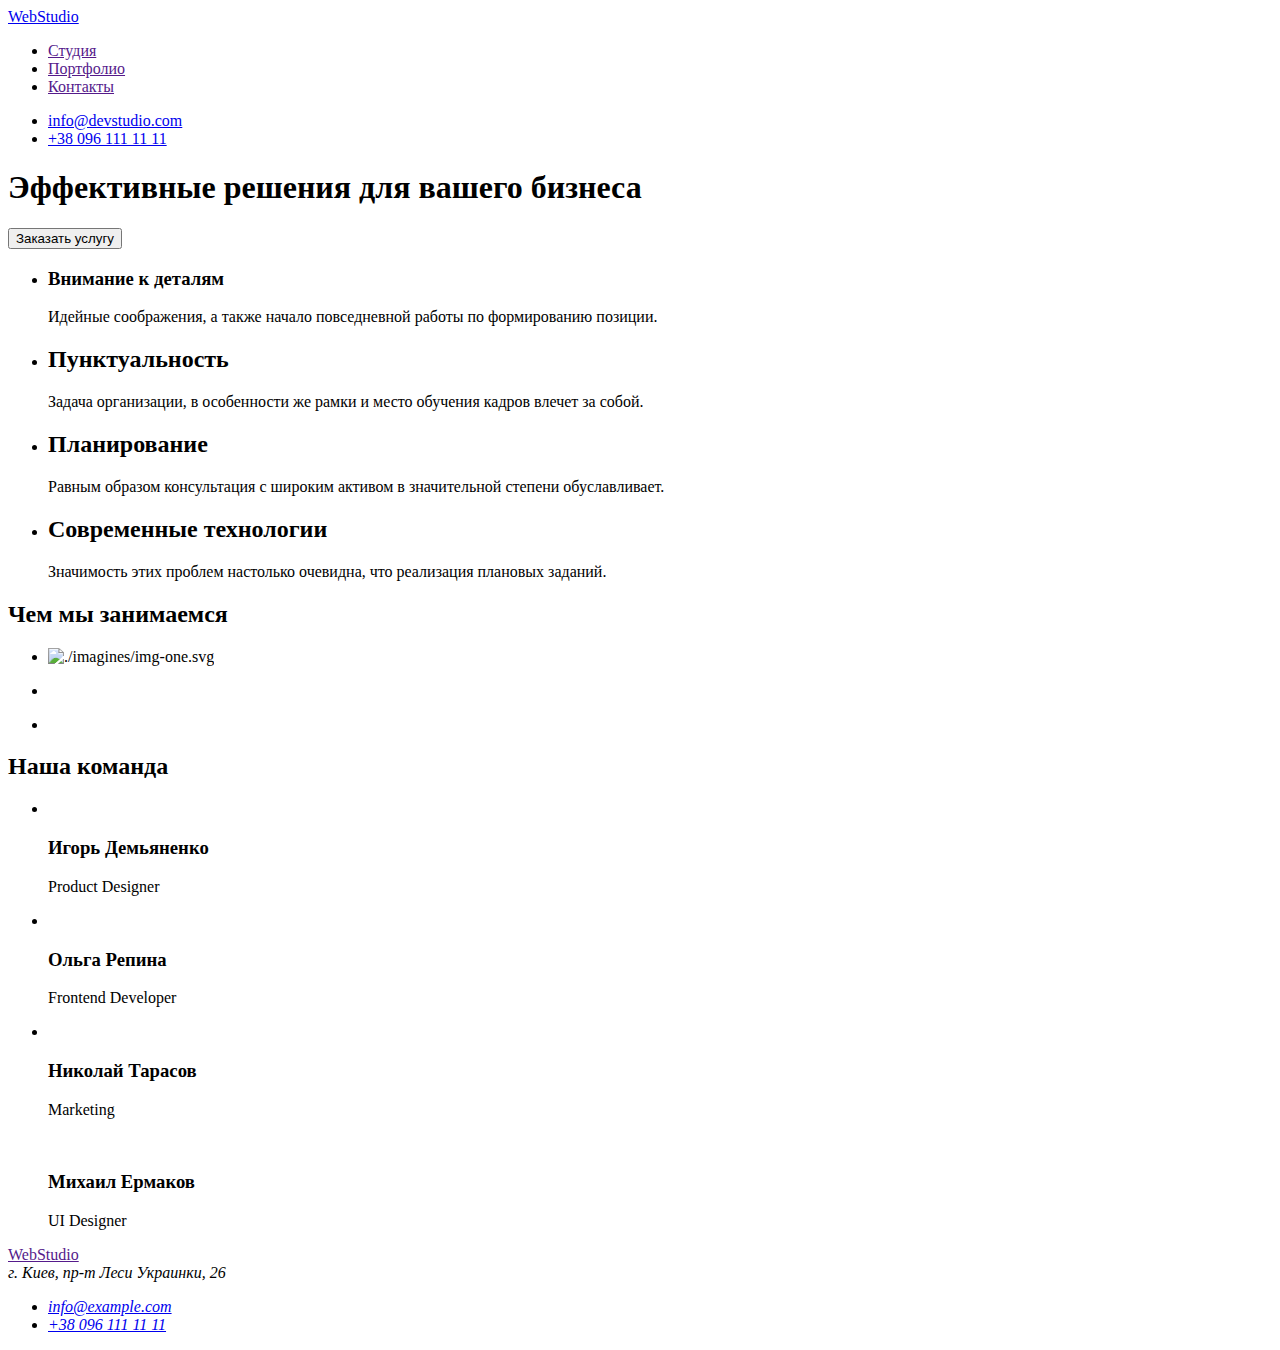
==== index.html @ d06c1a08 "Add files via upload" ====
<!DOCTYPE html>
<html lang="en">

<head>
    <meta charset="UTF-8">
    <meta http-equiv="X-UA-Compatible" content="IE=edge">
    <meta name="viewport" content="width=device-width, initial-scale=1.0">
    <title>Document</title>
   
</head>

<body>

    <header>

        <!-- Шапка -->
        <nav>
            <a href="/">
                WebStudio
            </a>
            <ul>
                <li><a href="">Студия</a></li>
                <li><a href="">Портфолио</a></li>
                <li><a href="">Контакты</a></li>
            </ul>
            
        </nav>
        <ul>
            <li><a href="info@devstudio.com">info@devstudio.com</a></li>
            <li><a href="+38 096 111 11 11">+38 096 111 11 11</a></li>
        </ul>

    </header>
    <!-- Первая секция -->
    <main>
        <section>
            <h1>Эффективные решения для вашего бизнеса</h1>
          <button>Заказать услугу</button>
            <ul>
                <li>
                    <h3>Внимание к деталям</h3>
                    <p>
                        Идейные соображения, а также начало повседневной работы по формированию позиции.
                    </p>

                </li>
                <li>
                    <h2>Пунктуальность</h2>
                    <p>
                        Задача организации, в особенности же рамки и место обучения кадров влечет за собой.
                    </p>
                </li>
                <li>

                    <h2>Планирование</h2>
                    <p>Равным образом консультация с широким активом в значительной степени обуславливает.
                    </p>

                </li>
                <li>
                    <h2>Современные технологии</h2>
                    <p>
                        Значимость этих проблем настолько очевидна, что реализация плановых заданий.
                    </p>
                </li>

            </ul>
        </section>

        <!-- Вторая секция -->
        <section>
            <h2>Чем мы занимаемся</h2>
            <ul>
                <li>
                    <img src="./images/img-one.jpg" alt="./imagines/img-one.svg" width="370">

                </li>
            </ul>
            <ul>
                <li>
                    <img src="./images/img-two.jpg" alt="" width="370">
                </li>
            </ul>
            <ul>
                <li>
                    <img src="./images/img-three.jpg" alt="" width="370">
                </li>
            </ul>

        </section>
        <!-- Третья секция -->
        <section>
          <h2>Наша команда</h2>
            <ul>
                <li>
                    <img src="./images/img-01.jpg" alt="" width="270">
                    <h3>Игорь Демьяненко</h3>
                    <p>Product Designer</p>
                </li>
                
                <li>
                    <img src="./images/img-02.jpg" alt="" width="270">
                    <h3>Ольга Репина</h3>
                    <p>Frontend Developer</p>
                </li>
                    <li>
                        <img src="./images/img-03.jpg" alt="" width="270">
                        <h3>Николай Тарасов</h3>
                        <p>Marketing</p>
                    </li>
                    <img src="./images/img-04.jpg" alt="" width="270">
                    <h3>Михаил Ермаков</h3>
                    <p>UI Designer</p>
                </li>
            </ul>

        </section>
    </main>

    <footer>
        <a href="">WebStudio</a>

        <address>
            <li>г. Киев, пр-т Леси Украинки, 26</li>
            <ul>
                 <li><a href="info@example.com">info@example.com</a></li>
                <li><a href="+38 096 111 11 11">+38 096 111 11 11</a></li>
            </ul>
        </address>


    </footer>
</body>

</html>
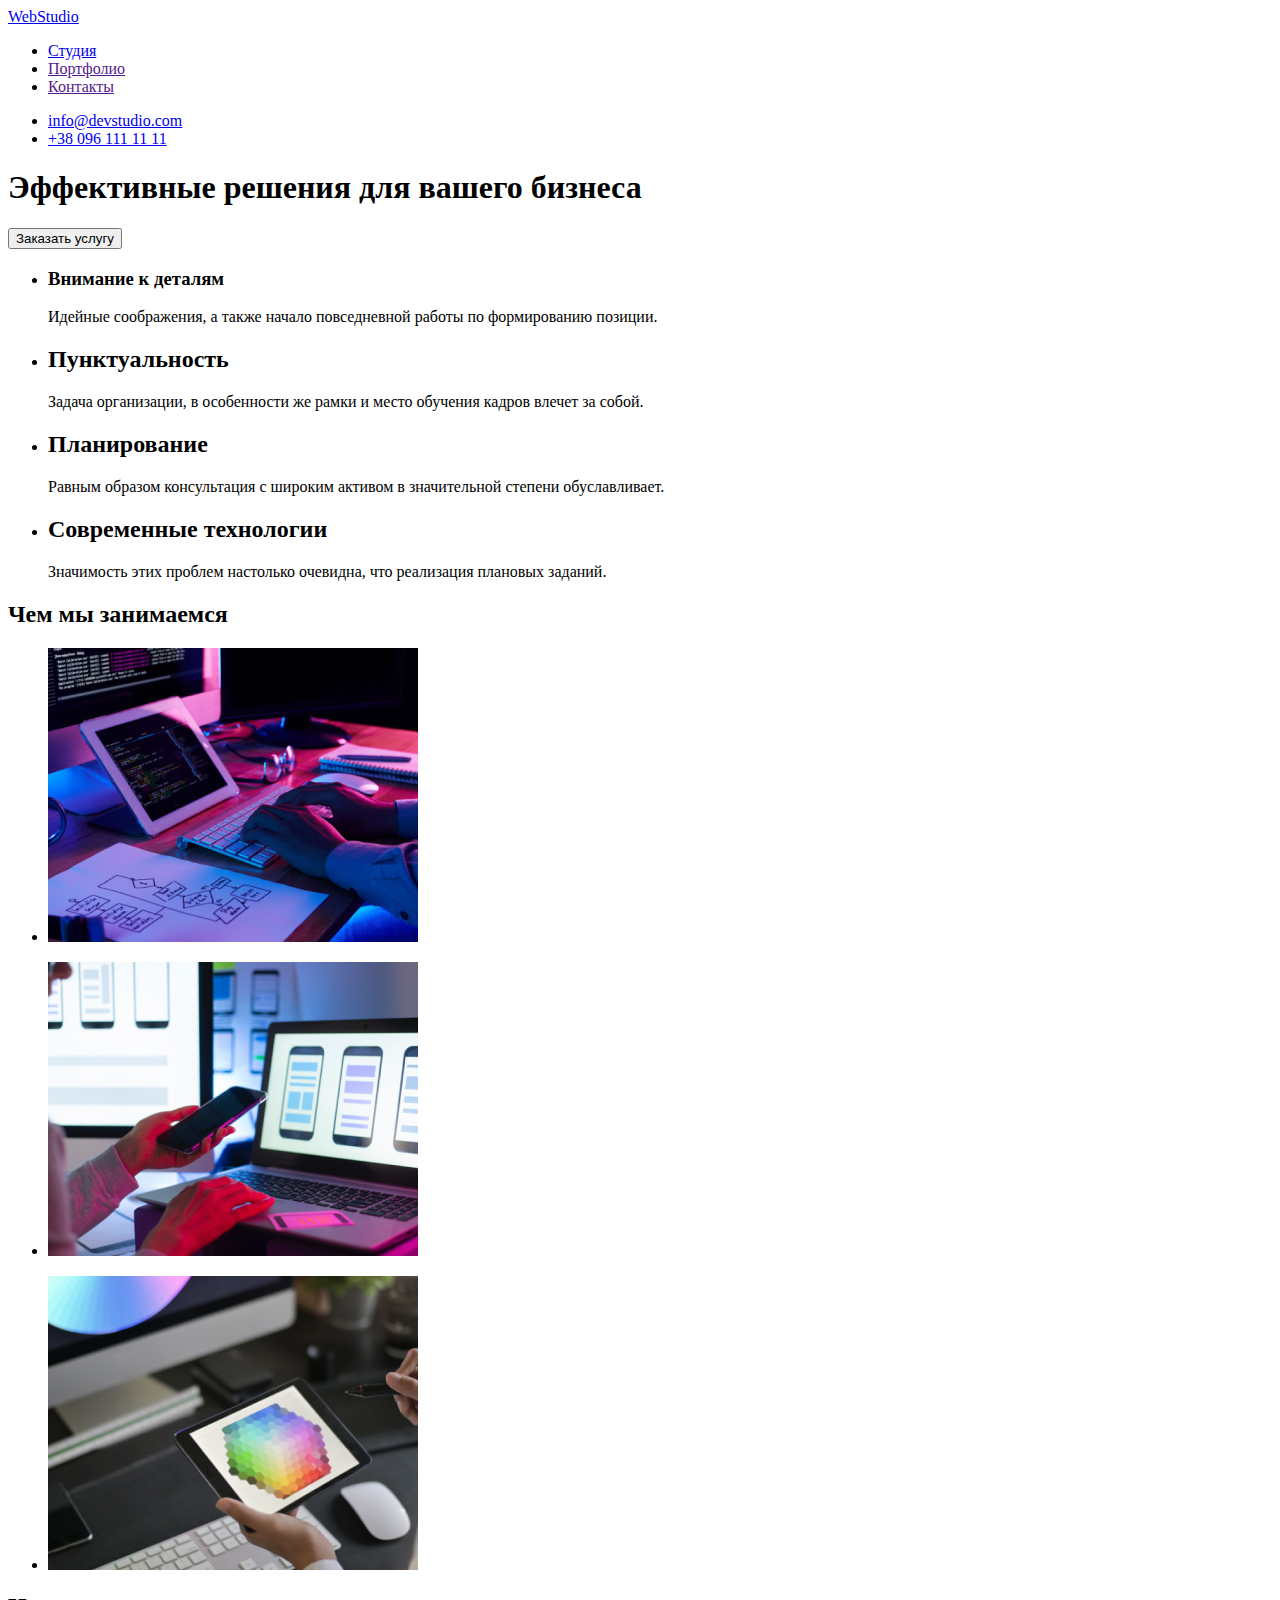
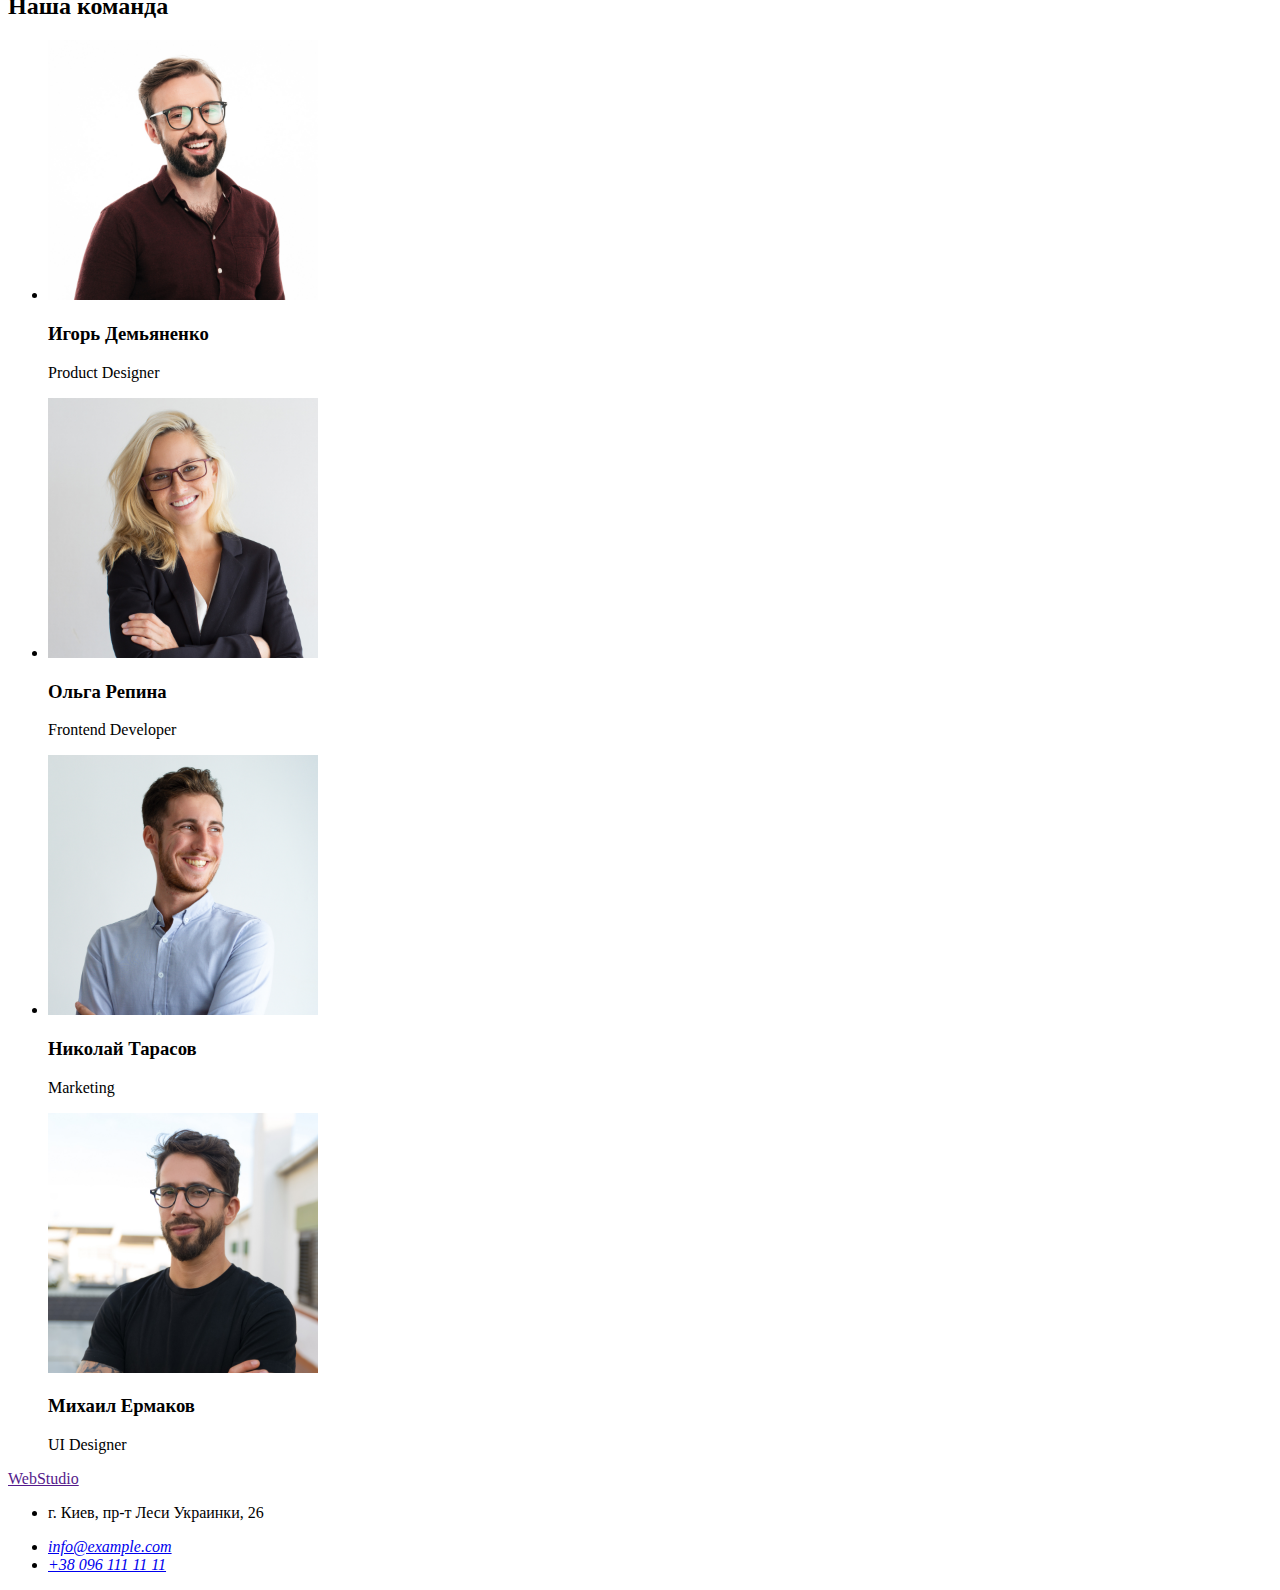
==== commit c9925085: "Разметка HTML второй страницы" ====
--- a/index.html
+++ b/index.html
@@ -19,7 +19,7 @@
                 WebStudio
             </a>
             <ul>
-                <li><a href="">Студия</a></li>
+                <li><a href="./студия.html">Студия</a></li>
                 <li><a href="">Портфолио</a></li>
                 <li><a href="">Контакты</a></li>
             </ul>
@@ -72,7 +72,7 @@
             <h2>Чем мы занимаемся</h2>
             <ul>
                 <li>
-                    <img src="./images/img-one.jpg" alt="./imagines/img-one.svg" width="370">
+                    <img src="./images/img-one.jpg" alt="" width="370">
 
                 </li>
             </ul>
@@ -120,11 +120,12 @@
     <footer>
         <a href="">WebStudio</a>
 
+        <ul><li>г. Киев, пр-т Леси Украинки, 26</li></ul>
         <address>
-            <li>г. Киев, пр-т Леси Украинки, 26</li>
+            
             <ul>
                  <li><a href="info@example.com">info@example.com</a></li>
-                <li><a href="+38 096 111 11 11">+38 096 111 11 11</a></li>
+                <li><a href="+380961111111">+38 096 111 11 11</a></li>
             </ul>
         </address>
 
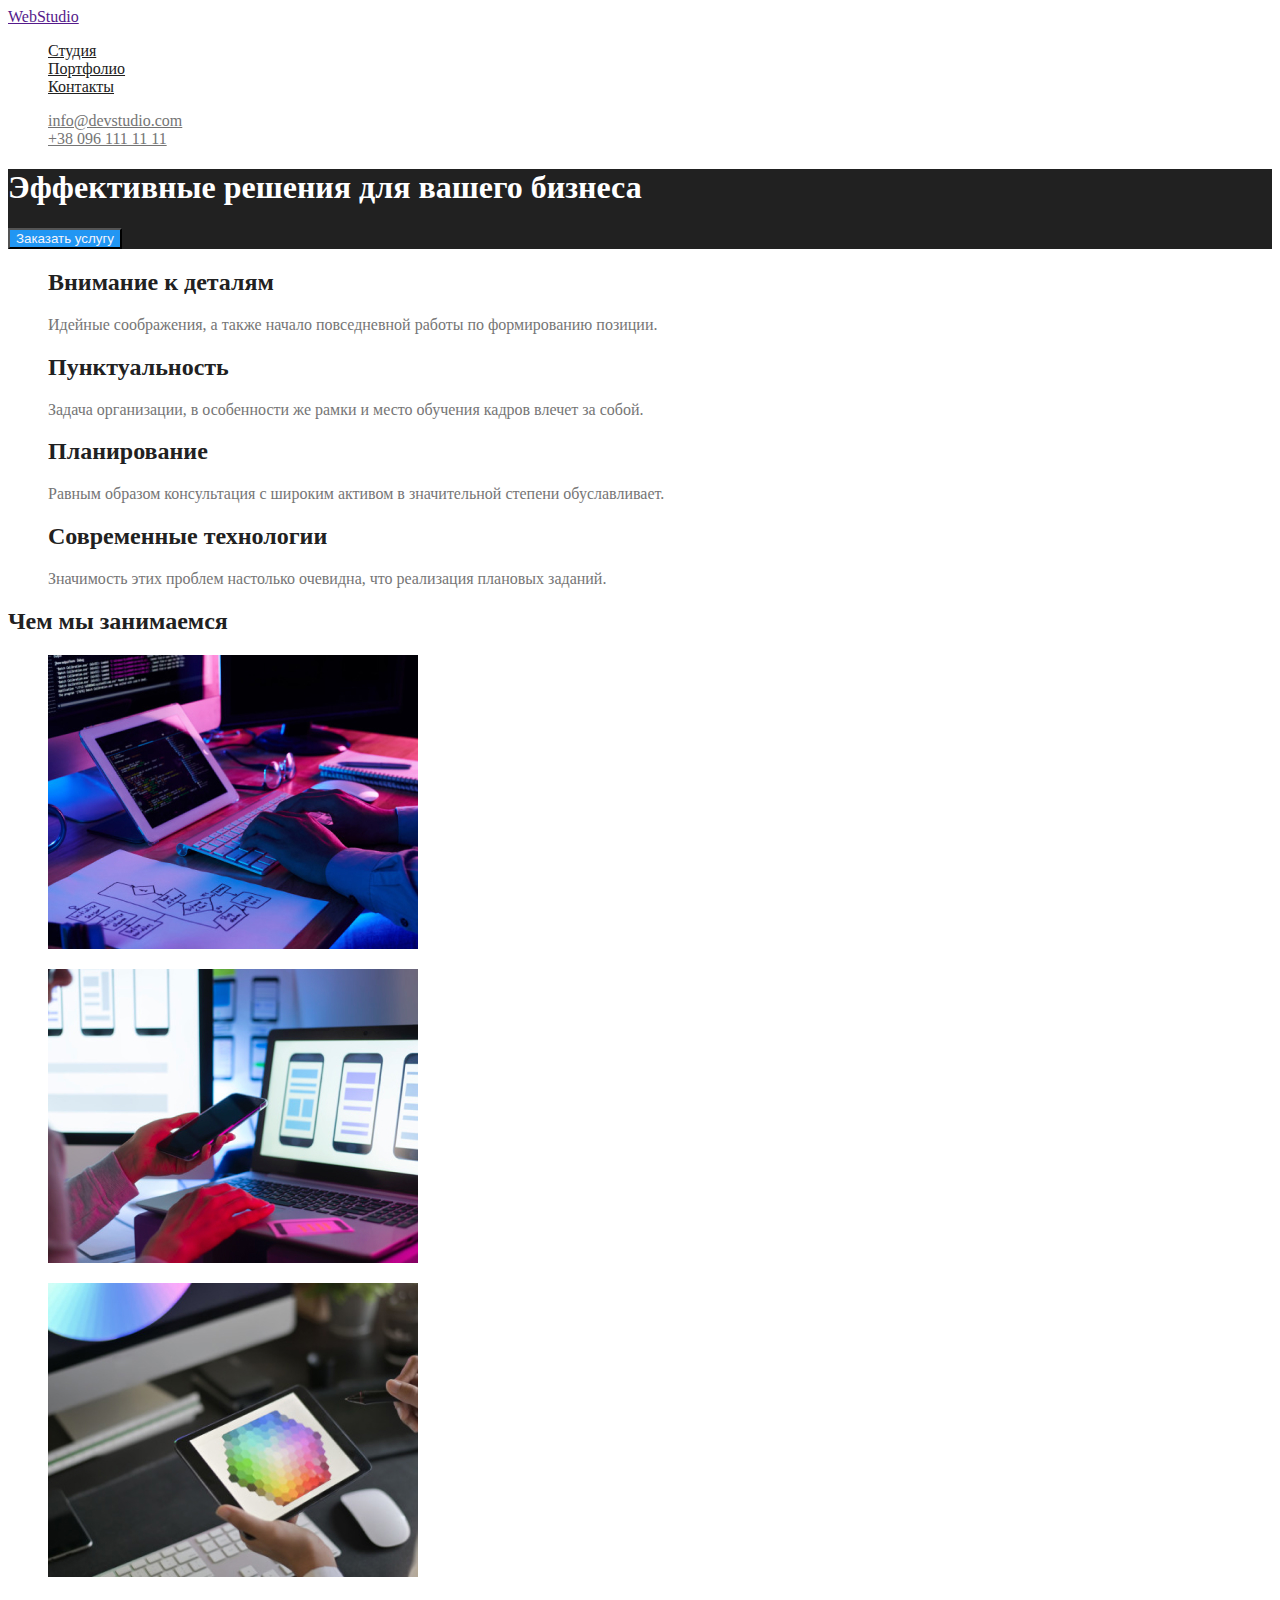
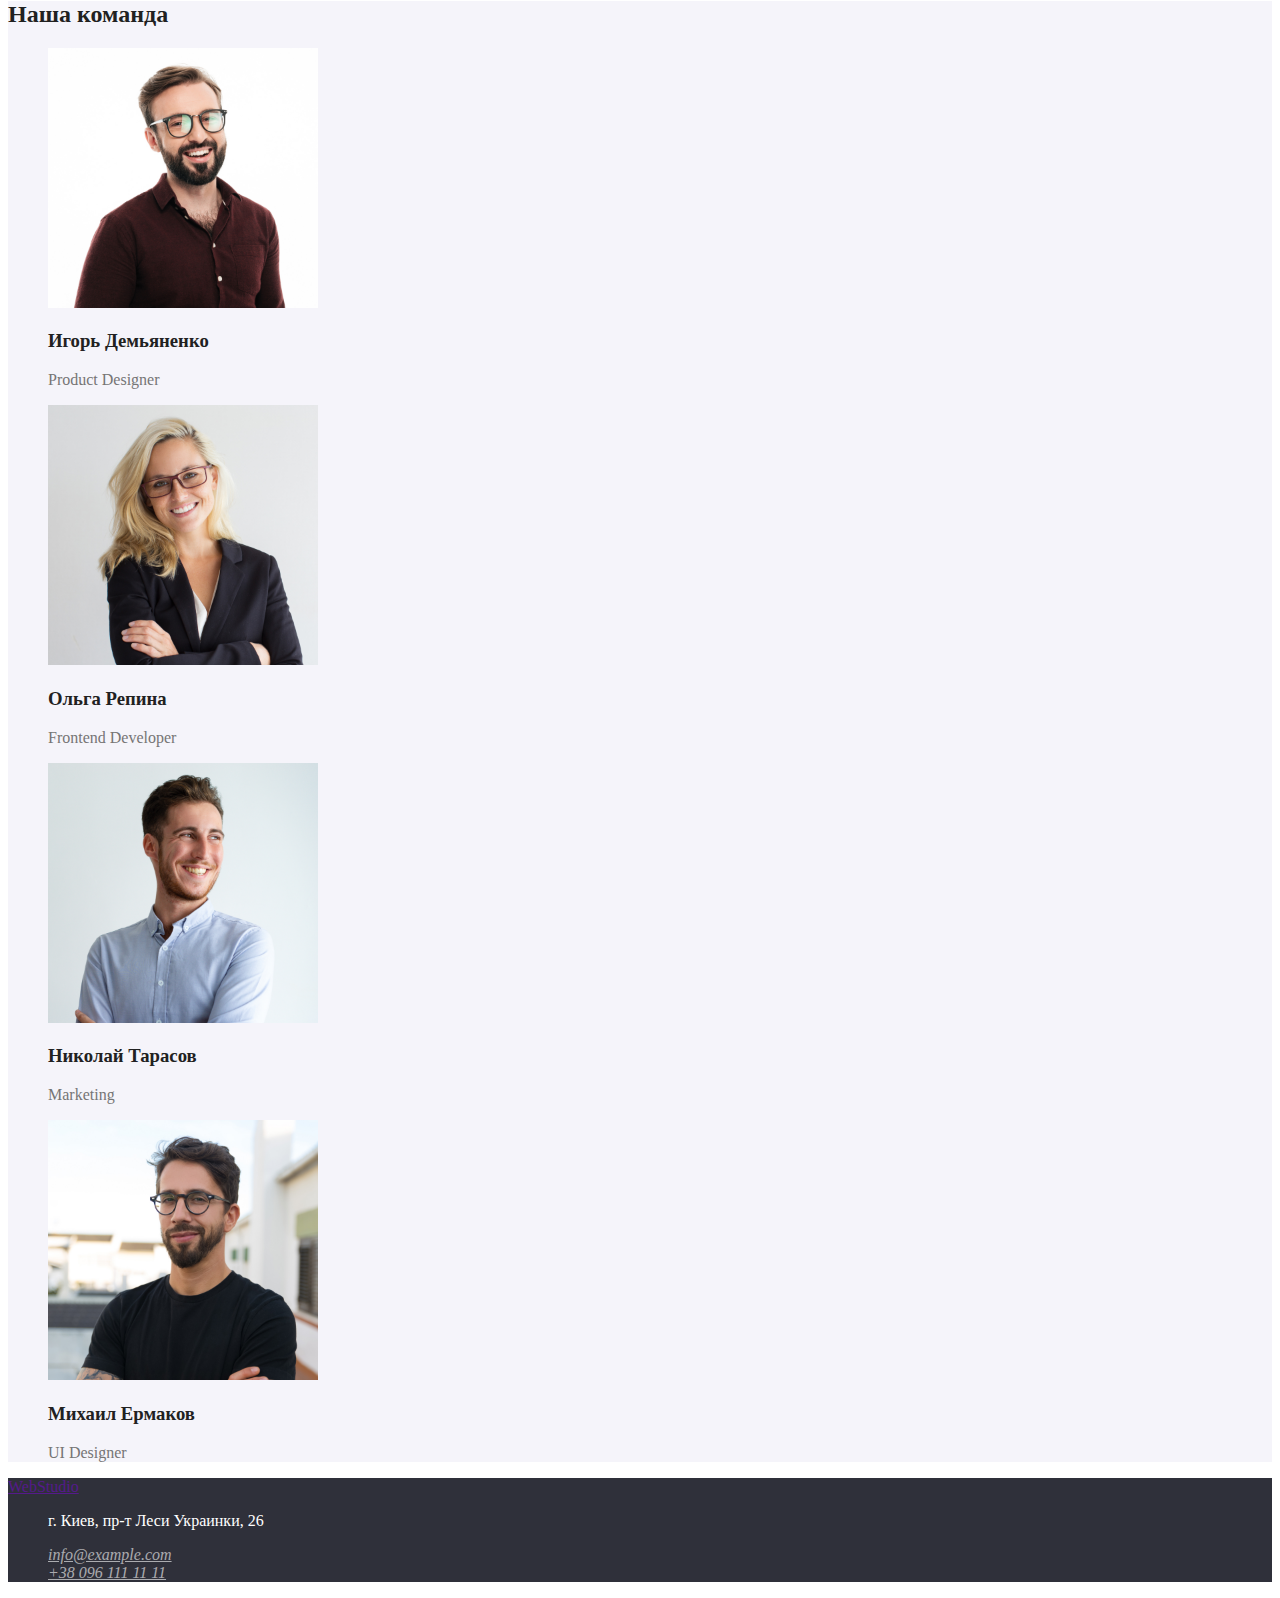
==== commit a6a22da3: "Add css" ====
--- a/index.html
+++ b/index.html
@@ -6,70 +6,75 @@
     <meta http-equiv="X-UA-Compatible" content="IE=edge">
     <meta name="viewport" content="width=device-width, initial-scale=1.0">
     <title>Document</title>
+    <link rel="stylesheet" href="./css/styles.css">
    
 </head>
 
 <body>
 
-    <header>
+
+    <header class="header">
 
         <!-- Шапка -->
         <nav>
-            <a href="/">
-                WebStudio
-            </a>
-            <ul>
-                <li><a href="./студия.html">Студия</a></li>
-                <li><a href="">Портфолио</a></li>
-                <li><a href="">Контакты</a></li>
+           <a href="" class="logo">WebStudio</a>
+            <ul class="site-nav list">
+                <li><a href="./portfolio.html" class="link">Студия</a></li>
+                <li><a href="" class="link">Портфолио</a></li>
+                <li><a href="" class="link">Контакты</a></li>
+            </ul>
+            <ul class="cont-nav list">
+                <li><a href="info@devstudio.com" class="link">info@devstudio.com</a></li>
+                <li><a href="380961111111" class="link">+38 096 111 11 11</a></li>
             </ul>
             
         </nav>
-        <ul>
-            <li><a href="info@devstudio.com">info@devstudio.com</a></li>
-            <li><a href="+38 096 111 11 11">+38 096 111 11 11</a></li>
-        </ul>
+        
 
     </header>
-    <!-- Первая секция -->
+    
     <main>
-        <section>
-            <h1>Эффективные решения для вашего бизнеса</h1>
-          <button>Заказать услугу</button>
-            <ul>
-                <li>
-                    <h3>Внимание к деталям</h3>
-                    <p>
-                        Идейные соображения, а также начало повседневной работы по формированию позиции.
-                    </p>
-
-                </li>
-                <li>
-                    <h2>Пунктуальность</h2>
-                    <p>
-                        Задача организации, в особенности же рамки и место обучения кадров влечет за собой.
-                    </p>
-                </li>
-                <li>
-
-                    <h2>Планирование</h2>
-                    <p>Равным образом консультация с широким активом в значительной степени обуславливает.
-                    </p>
-
-                </li>
-                <li>
-                    <h2>Современные технологии</h2>
-                    <p>
-                        Значимость этих проблем настолько очевидна, что реализация плановых заданий.
-                    </p>
-                </li>
-
-            </ul>
+        <!-- Герой -->
+        <section class="hero">
+            <h1 class="hero-title">Эффективные решения для вашего бизнеса</h1>
+            <button class="button">Заказать услугу</button>
         </section>
-
+          
+          <!-- Примеры работ -->
+            <section class="section">
+                <ul>
+                    <li>
+                        <h2 class="section-title">Внимание к деталям</h2>
+                        <p>
+                            Идейные соображения, а также начало повседневной работы по формированию позиции.
+                        </p>
+                    
+                    </li>
+                    <li>
+                        <h2 class="section-title">Пунктуальность</h2>
+                        <p>
+                            Задача организации, в особенности же рамки и место обучения кадров влечет за собой.
+                        </p>
+                    </li>
+                    <li>
+                    
+                        <h2 class="section-title">Планирование</h2>
+                        <p>Равным образом консультация с широким активом в значительной степени обуславливает.
+                        </p>
+                    
+                    </li>
+                    <li>
+                        <h2 class="section-title">Современные технологии</h2>
+                        <p>
+                            Значимость этих проблем настолько очевидна, что реализация плановых заданий.
+                        </p>
+                    </li>
+                </ul>
+           
+            </section>
         <!-- Вторая секция -->
         <section>
-            <h2>Чем мы занимаемся</h2>
+            <h2 class="section-title">Чем мы занимаемся</h2>
             <ul>
                 <li>
                     <img src="./images/img-one.jpg" alt="" width="370">
@@ -89,43 +94,46 @@
 
         </section>
         <!-- Третья секция -->
-        <section>
-          <h2>Наша команда</h2>
+        <section class="section-color">
+          <h2 class="section-title">Наша команда</h2>
             <ul>
                 <li>
                     <img src="./images/img-01.jpg" alt="" width="270">
-                    <h3>Игорь Демьяненко</h3>
+                    <h3 class="section-title">Игорь Демьяненко</h3>
                     <p>Product Designer</p>
                 </li>
                 
                 <li>
                     <img src="./images/img-02.jpg" alt="" width="270">
-                    <h3>Ольга Репина</h3>
+                    <h3 class="section-title">Ольга Репина</h3>
                     <p>Frontend Developer</p>
                 </li>
                     <li>
                         <img src="./images/img-03.jpg" alt="" width="270">
-                        <h3>Николай Тарасов</h3>
+                        <h3 class="section-title">Николай Тарасов</h3>
                         <p>Marketing</p>
                     </li>
-                    <img src="./images/img-04.jpg" alt="" width="270">
-                    <h3>Михаил Ермаков</h3>
-                    <p>UI Designer</p>
-                </li>
+                    <li>
+                        <img src="./images/img-04.jpg" alt="" width="270">
+                        <h3 class="section-title">Михаил Ермаков</h3>
+                        <p>UI Designer</p>
+                    </li>
+                    
+                
             </ul>
 
         </section>
     </main>
 
-    <footer>
+    <footer class="footer">
         <a href="">WebStudio</a>
 
-        <ul><li>г. Киев, пр-т Леси Украинки, 26</li></ul>
+        <ul><li class="direction">г. Киев, пр-т Леси Украинки, 26</li></ul>
         <address>
             
-            <ul>
-                 <li><a href="info@example.com">info@example.com</a></li>
-                <li><a href="+380961111111">+38 096 111 11 11</a></li>
+            <ul class="adress-nav"> 
+                 <li><a href="info@example.com" class="link">info@example.com</a></li>
+                <li><a href="+380961111111" class="link">+38 096 111 11 11</a></li>
             </ul>
         </address>
 
--- a/css/styles.css
+++ b/css/styles.css
@@ -0,0 +1,86 @@
+body {
+  background-color: #ffffff;
+  color: #757575;
+}
+ul {
+  list-style: none;
+}
+
+:root {
+  --primary-text-color: #212121;
+  --title-text-color: #757575;
+  --accent-text-color: #2196f3;
+}
+
+.header {
+  background-color: #ffffff;
+}
+
+/* Logo */
+
+/* Site-nav */
+.site-nav .link {
+  color: var(--primary-text-color);
+}
+.site-nav .link:hover,
+.site-nav .link:focus {
+  color: var(--accent-text-color);
+}
+
+/* Adress-nav */
+.cont-nav .link {
+  color: var(--title-text-color);
+}
+.cont-nav .link:hover,
+.cont-nav .link:focus {
+  color: var(--accent-text-color);
+}
+
+/* Hero */
+
+.hero-title {
+  color: #ffffff;
+}
+.hero {
+  background-color: var(--primary-text-color);
+}
+.button {
+  background-color: var(--accent-text-color);
+}
+.button:hover,
+.button:focus {
+  background-color: #188ce8;
+}
+.button {
+  color: #f5f4fa;
+}
+/* Section-title */
+.section-title {
+  color: var(--primary-text-color);
+}
+.section-color {
+  background-color: #f5f4fa;
+}
+/* Footer */
+.footer {
+  background-color: #2f303a;
+}
+.adress-nav .link {
+  color: rgba(255, 255, 255, 0.6);
+}
+.direction {
+  color: #ffffff;
+}
+
+/* Button two */
+.button-two {
+  background-color: #f5f4fa;
+}
+.button-two {
+  color: var(--primary-text-color);
+}
+.button-two:hover,
+.button-two:focus {
+  background-color: #2196f3;
+  color: #ffffff;
+}
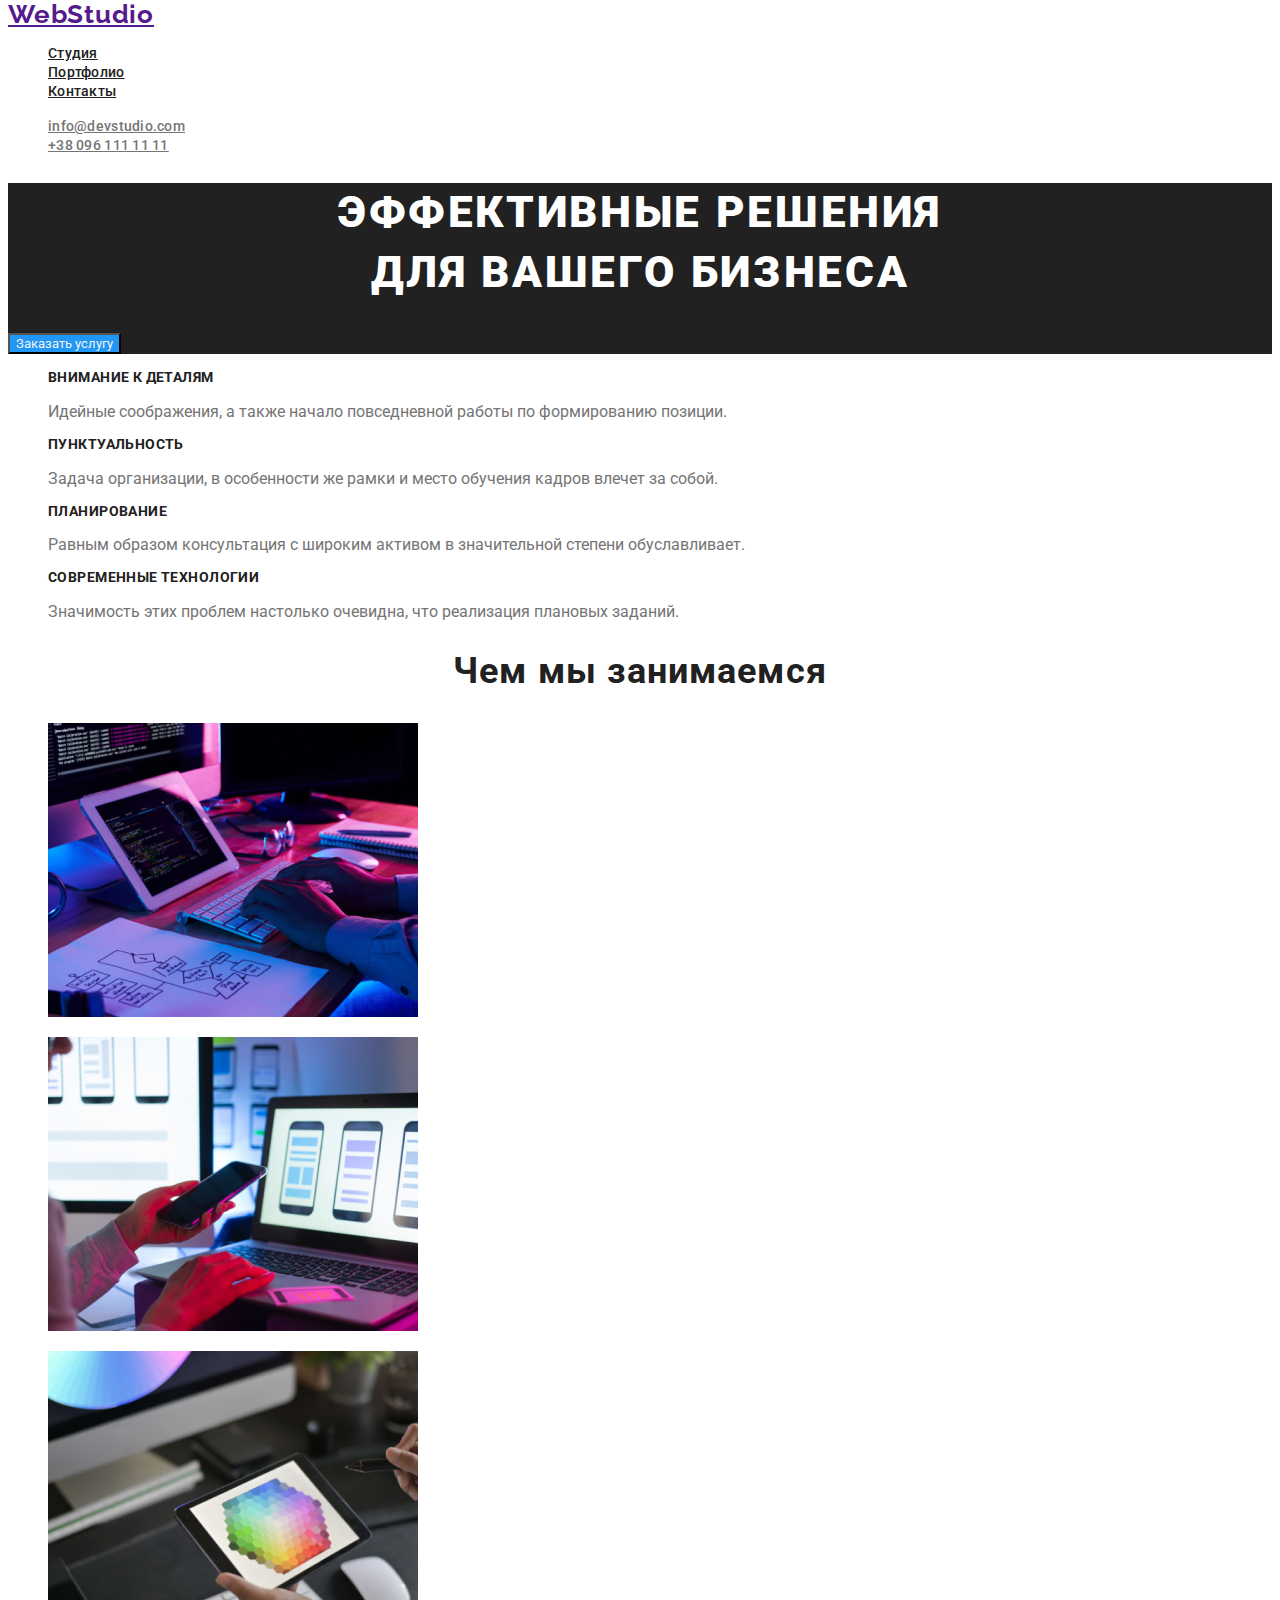
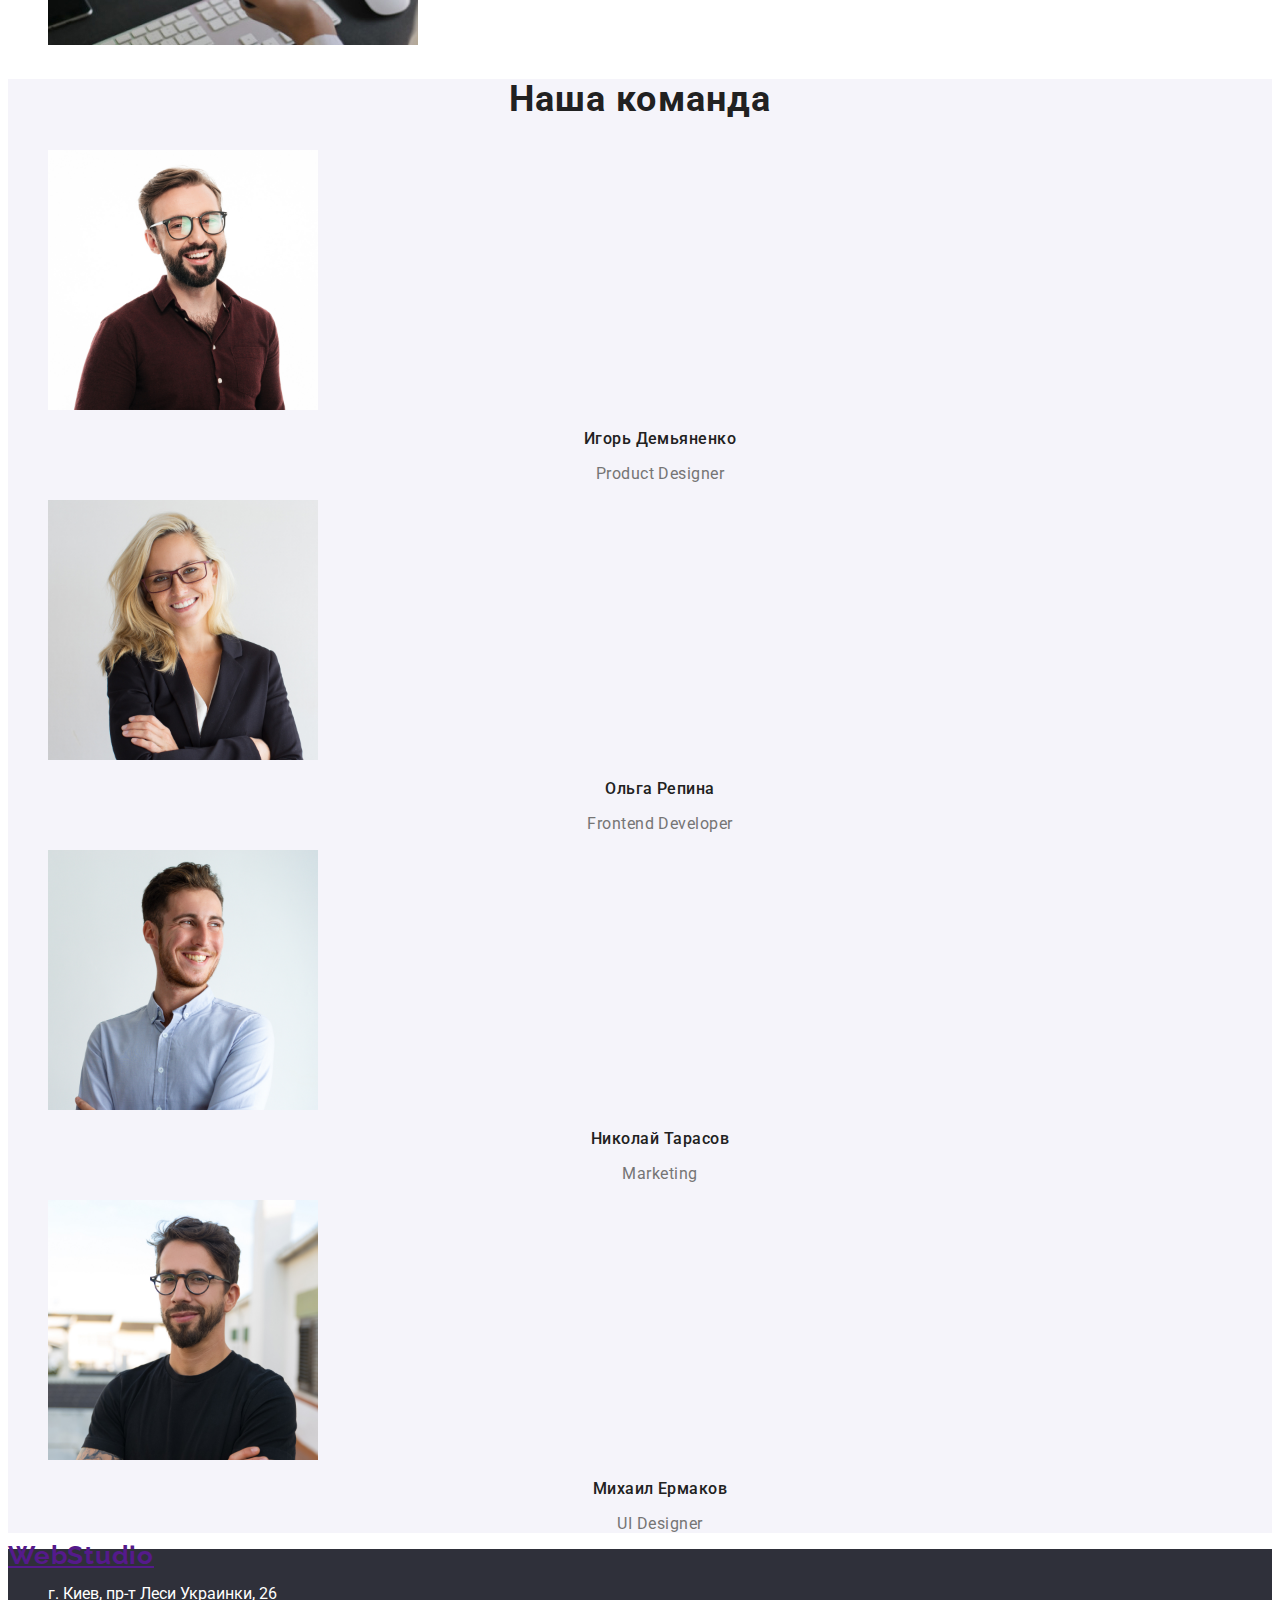
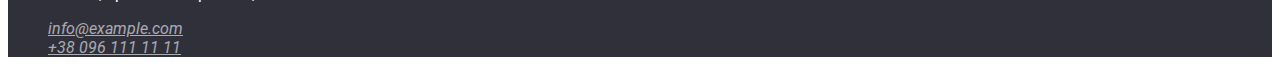
==== commit 1212c216: "bb" ====
--- a/index.html
+++ b/index.html
@@ -6,6 +6,10 @@
     <meta http-equiv="X-UA-Compatible" content="IE=edge">
     <meta name="viewport" content="width=device-width, initial-scale=1.0">
     <title>Document</title>
+    <link rel="preconnect" href="https://fonts.googleapis.com">
+    <link rel="preconnect" href="https://fonts.gstatic.com" crossorigin>
+    <link href="https://fonts.googleapis.com/css2?family=Raleway:wght@700&family=Roboto:wght@400;700&display=swap"
+        rel="stylesheet">
     <link rel="stylesheet" href="./css/styles.css">
    
 </head>
@@ -19,8 +23,8 @@
         <nav>
            <a href="" class="logo">WebStudio</a>
             <ul class="site-nav list">
-                <li><a href="./portfolio.html" class="link">Студия</a></li>
-                <li><a href="" class="link">Портфолио</a></li>
+                <li><a href="./index.html" class="link">Студия</a></li>
+                <li><a href="./portfolio.html" class="link">Портфолио</a></li>
                 <li><a href="" class="link">Контакты</a></li>
             </ul>
             <ul class="cont-nav list">
@@ -36,7 +40,7 @@
     <main>
         <!-- Герой -->
         <section class="hero">
-            <h1 class="hero-title">Эффективные решения для вашего бизнеса</h1>
+            <h1 class="hero-title">Эффективные решения <br>для вашего бизнеса</h1>
             <button class="button">Заказать услугу</button>
         </section>
           
@@ -44,27 +48,27 @@
             <section class="section">
                 <ul>
                     <li>
-                        <h2 class="section-title">Внимание к деталям</h2>
+                        <h3 class="section-title">Внимание к деталям</h3>
                         <p>
                             Идейные соображения, а также начало повседневной работы по формированию позиции.
                         </p>
                     
                     </li>
                     <li>
-                        <h2 class="section-title">Пунктуальность</h2>
+                        <h3 class="section-title">Пунктуальность</h3>
                         <p>
                             Задача организации, в особенности же рамки и место обучения кадров влечет за собой.
                         </p>
                     </li>
                     <li>
                     
-                        <h2 class="section-title">Планирование</h2>
+                        <h3 class="section-title">Планирование</h3>
                         <p>Равным образом консультация с широким активом в значительной степени обуславливает.
                         </p>
                     
                     </li>
                     <li>
-                        <h2 class="section-title">Современные технологии</h2>
+                        <h3 class="section-title">Современные технологии</h3>
                         <p>
                             Значимость этих проблем настолько очевидна, что реализация плановых заданий.
                         </p>
@@ -74,7 +78,7 @@
             </section>
         <!-- Вторая секция -->
         <section>
-            <h2 class="section-title">Чем мы занимаемся</h2>
+            <h2 class="section-title-two">Чем мы занимаемся</h2>
             <ul>
                 <li>
                     <img src="./images/img-one.jpg" alt="" width="370">
@@ -95,28 +99,28 @@
         </section>
         <!-- Третья секция -->
         <section class="section-color">
-          <h2 class="section-title">Наша команда</h2>
+          <h2 class="section-title-two">Наша команда</h2>
             <ul>
                 <li>
                     <img src="./images/img-01.jpg" alt="" width="270">
-                    <h3 class="section-title">Игорь Демьяненко</h3>
-                    <p>Product Designer</p>
+                    <h3 class="section-title-three">Игорь Демьяненко</h3>
+                    <p class="paragraph">Product Designer</p>
                 </li>
                 
                 <li>
                     <img src="./images/img-02.jpg" alt="" width="270">
-                    <h3 class="section-title">Ольга Репина</h3>
-                    <p>Frontend Developer</p>
+                    <h3 class="section-title-three">Ольга Репина</h3>
+                    <p class="paragraph">Frontend Developer</p>
                 </li>
                     <li>
                         <img src="./images/img-03.jpg" alt="" width="270">
-                        <h3 class="section-title">Николай Тарасов</h3>
-                        <p>Marketing</p>
+                        <h3 class="section-title-three">Николай Тарасов</h3>
+                        <p class="paragraph">Marketing</p>
                     </li>
                     <li>
                         <img src="./images/img-04.jpg" alt="" width="270">
-                        <h3 class="section-title">Михаил Ермаков</h3>
-                        <p>UI Designer</p>
+                        <h3 class="section-title-three">Михаил Ермаков</h3>
+                        <p class="paragraph">UI Designer</p>
                     </li>
                     
                 
@@ -126,7 +130,7 @@
     </main>
 
     <footer class="footer">
-        <a href="">WebStudio</a>
+        <a href="" class="logo">WebStudio</a>
 
         <ul><li class="direction">г. Киев, пр-т Леси Украинки, 26</li></ul>
         <address>
@@ -136,8 +140,6 @@
                 <li><a href="+380961111111" class="link">+38 096 111 11 11</a></li>
             </ul>
         </address>
-
-
     </footer>
 </body>
 
--- a/css/styles.css
+++ b/css/styles.css
@@ -1,6 +1,7 @@
 body {
   background-color: #ffffff;
   color: #757575;
+  font-family: Roboto, sans-serif;
 }
 ul {
   list-style: none;
@@ -17,35 +18,68 @@
 }
 
 /* Logo */
+.logo {
+  color: ;
+  font-family: Raleway, sans-serif;
+  font-weight: bold;
+  font-size: 26px;
+  line-height: 1.19px;
+  letter-spacing: 0.03em;
+}
 
 /* Site-nav */
 .site-nav .link {
   color: var(--primary-text-color);
+  font-weight: 500;
+  font-size: 14px;
+  line-height: 1.14px;
+  letter-spacing: 0.02em;
 }
 .site-nav .link:hover,
 .site-nav .link:focus {
   color: var(--accent-text-color);
+
+  font-weight: 500;
+  font-size: 14px;
+  line-height: 1.14px;
+  letter-spacing: 0.02em;
 }
 
 /* Adress-nav */
 .cont-nav .link {
   color: var(--title-text-color);
+  font-weight: 500;
+  font-size: 14px;
+  line-height: 1.14px;
+  letter-spacing: 0.02em;
 }
 .cont-nav .link:hover,
 .cont-nav .link:focus {
   color: var(--accent-text-color);
+  font-weight: 500;
+  font-size: 14px;
+  line-height: 1.14px;
+  letter-spacing: 0.02em;
 }
 
 /* Hero */
 
 .hero-title {
   color: #ffffff;
+  font-weight: 900;
+  font-size: 44px;
+  line-height: 1.36;
+  text-align: center;
+  letter-spacing: 0.06em;
+  text-transform: uppercase;
 }
+
 .hero {
   background-color: var(--primary-text-color);
 }
 .button {
   background-color: var(--accent-text-color);
+  font-family: inherit;
 }
 .button:hover,
 .button:focus {
@@ -54,12 +88,50 @@
 .button {
   color: #f5f4fa;
 }
+
 /* Section-title */
 .section-title {
   color: var(--primary-text-color);
+
+  font-weight: bold;
+  font-size: 14px;
+  line-height: 1.14;
+  letter-spacing: 0.03em;
+  text-transform: uppercase;
 }
 .section-color {
   background-color: #f5f4fa;
+}
+
+/* Section-title-two */
+.section-title-two {
+  color: var(--primary-text-color);
+  font-weight: bold;
+  font-size: 36px;
+  line-height: 1.16;
+  text-align: center;
+  letter-spacing: 0.03em;
+}
+
+/* Section-title-three */
+.section-title-three {
+  color: var(--primary-text-color);
+  font-weight: 500;
+  font-size: 16px;
+  line-height: 1.18;
+  text-align: center;
+  letter-spacing: 0.03em;
+}
+
+/* Paragraph */
+.paragraph {
+  color: var(--title-text-color);
+  font-family: Roboto;
+  font-weight: 400;
+  font-size: 16px;
+  line-height: 1.18;
+  text-align: center;
+  letter-spacing: 0.03em;
 }
 /* Footer */
 .footer {
@@ -75,12 +147,13 @@
 /* Button two */
 .button-two {
   background-color: #f5f4fa;
+  font-family: inherit;
 }
 .button-two {
   color: var(--primary-text-color);
 }
 .button-two:hover,
 .button-two:focus {
-  background-color: #2196f3;
+  background-color: var(--accent-text-color);
   color: #ffffff;
 }
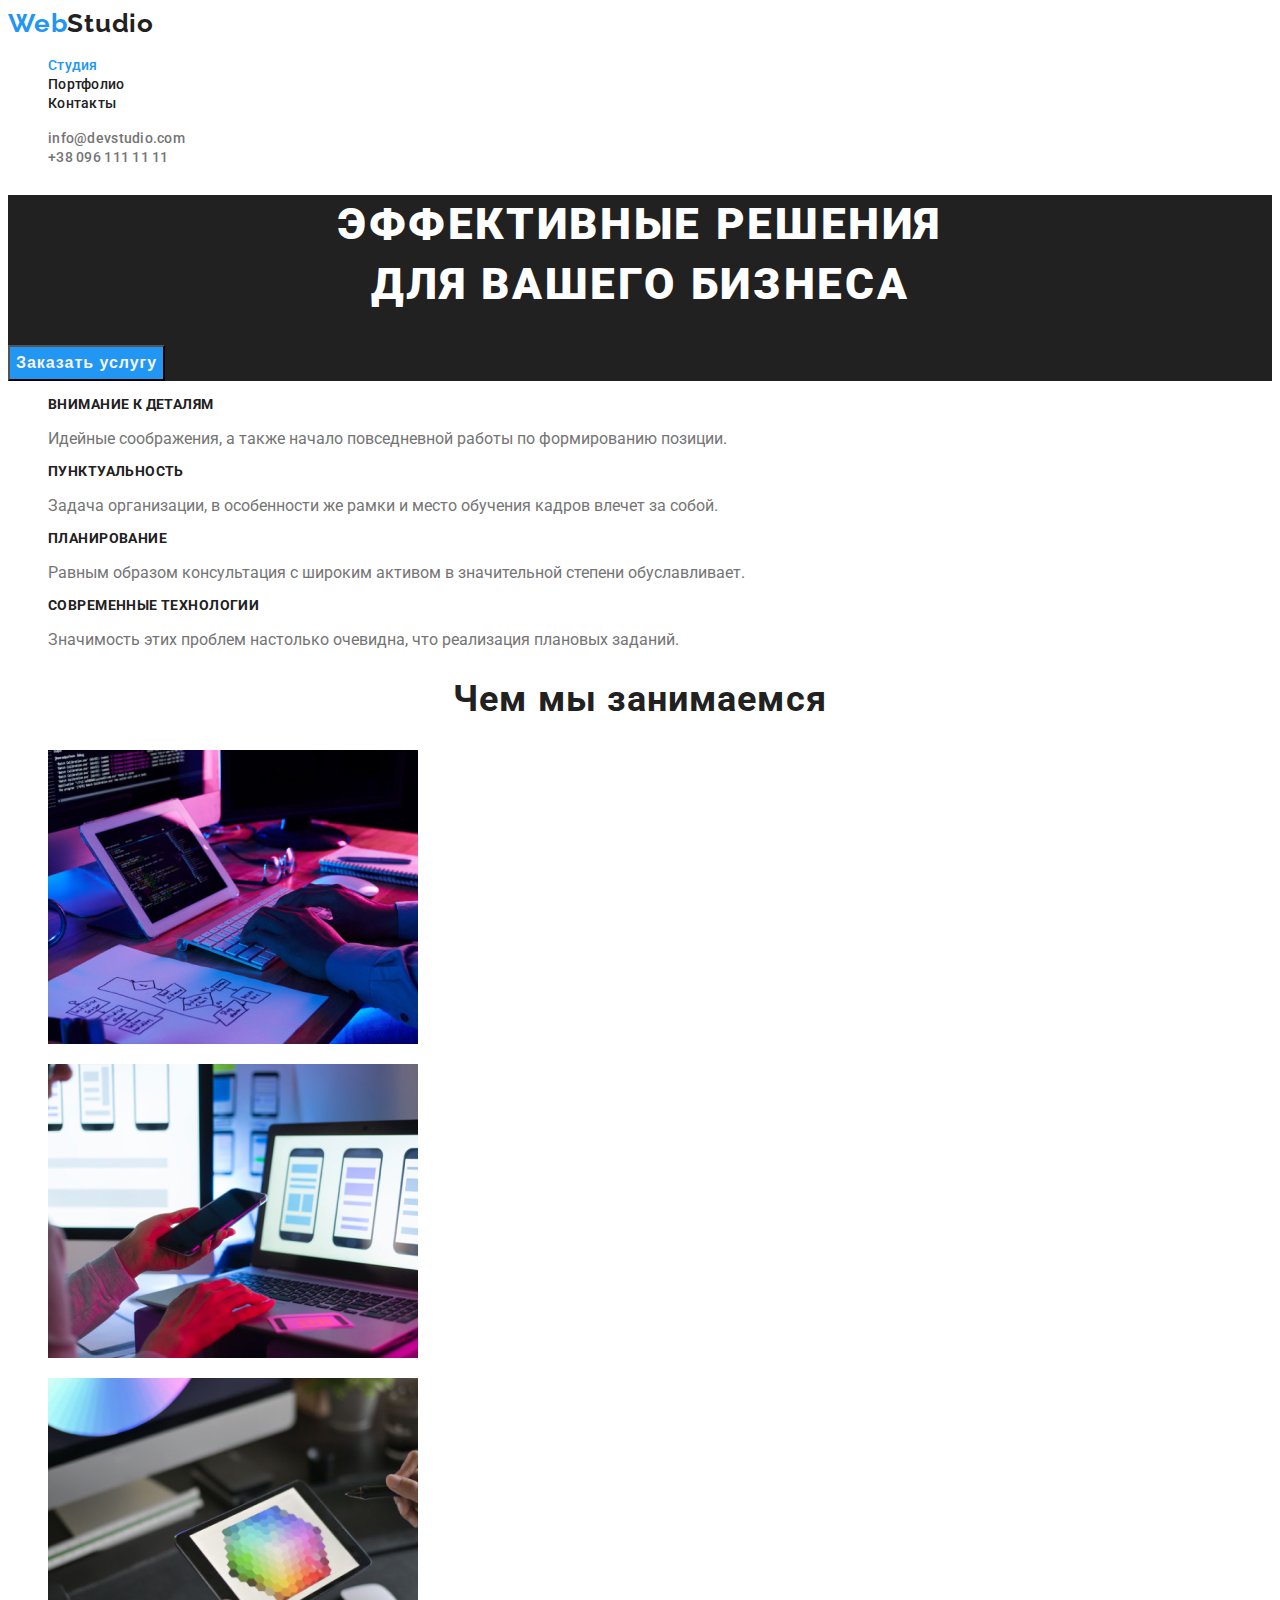
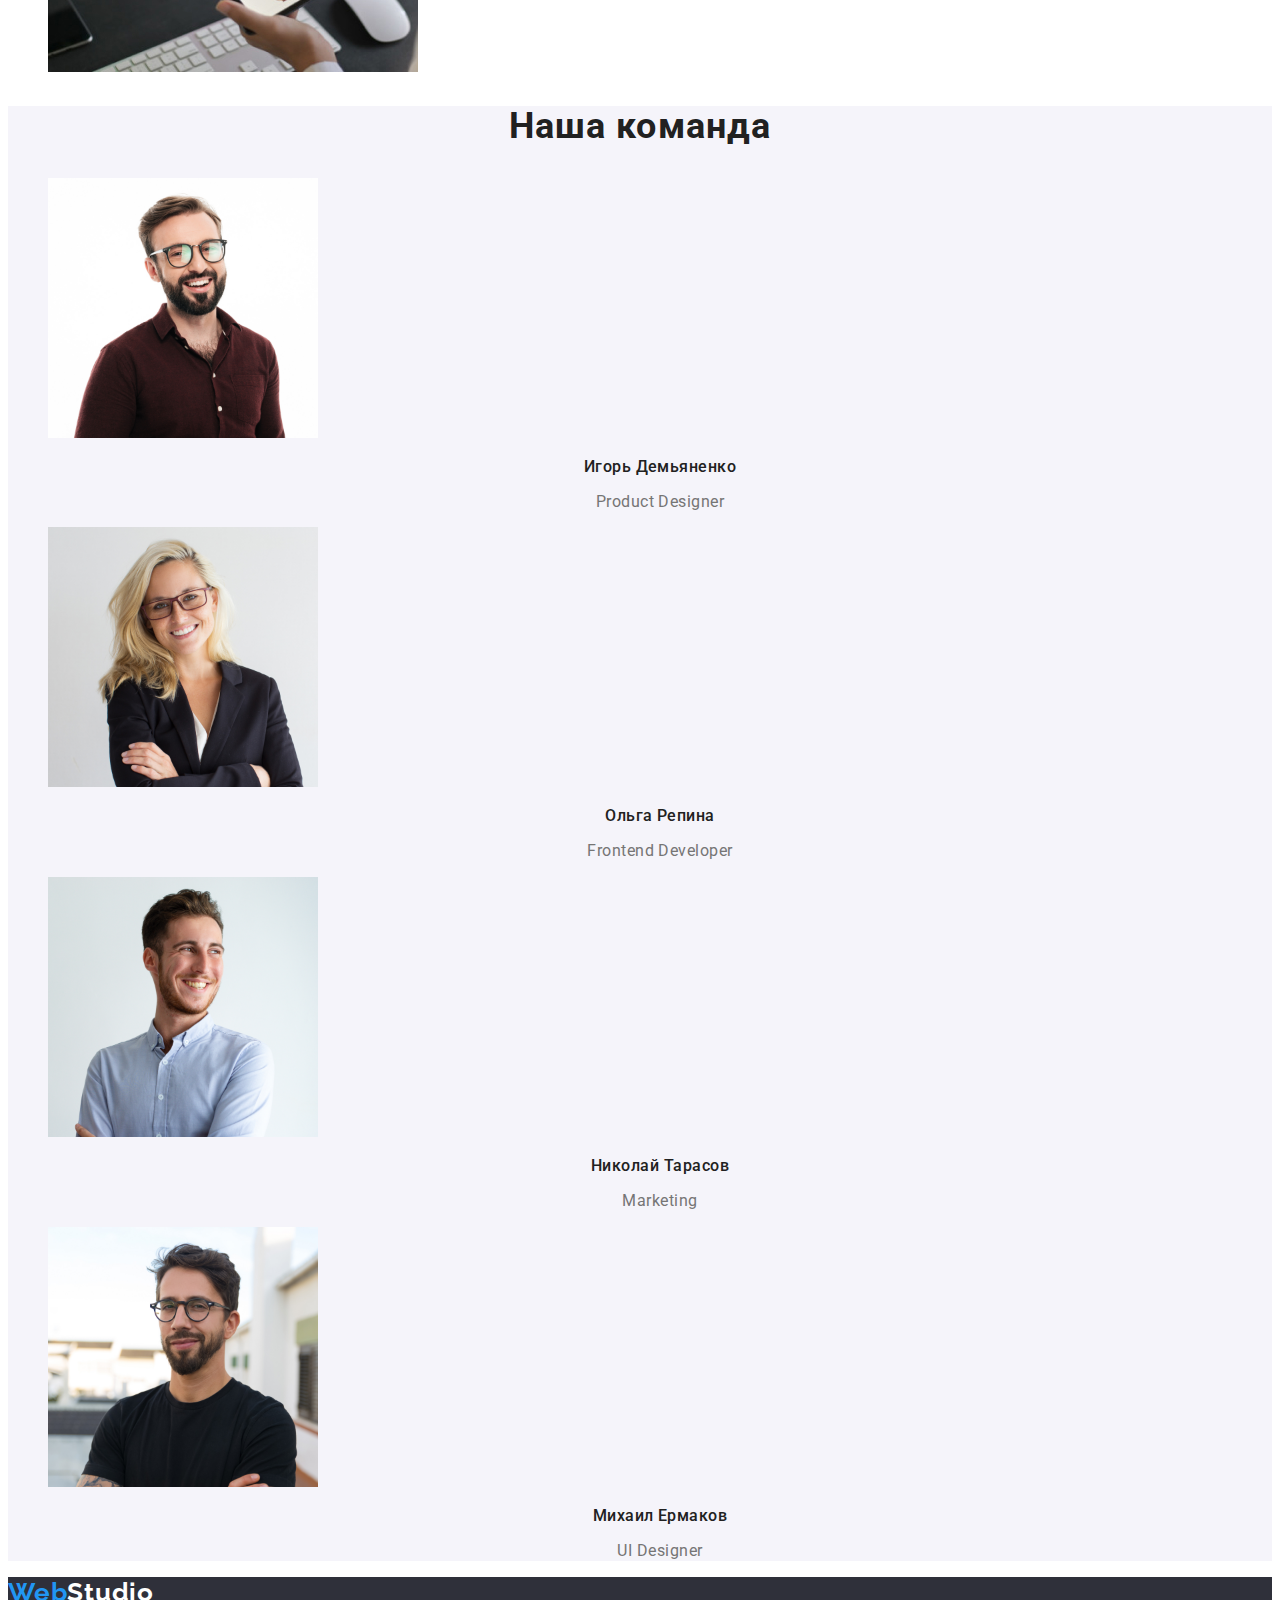
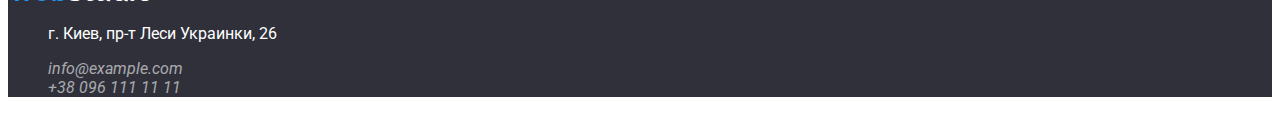
==== commit f139fa0b: "Css" ====
--- a/index.html
+++ b/index.html
@@ -21,9 +21,9 @@
 
         <!-- Шапка -->
         <nav>
-           <a href="" class="logo">WebStudio</a>
+        <a href="" class="logo"><span class="logo-web">Web</span><span class="logo-studio">Studio</span></a>
             <ul class="site-nav list">
-                <li><a href="./index.html" class="link">Студия</a></li>
+                <li><a href="./index.html" class="link current">Студия</a></li>
                 <li><a href="./portfolio.html" class="link">Портфолио</a></li>
                 <li><a href="" class="link">Контакты</a></li>
             </ul>
@@ -130,7 +130,7 @@
     </main>
 
     <footer class="footer">
-        <a href="" class="logo">WebStudio</a>
+        <a href="" class="logo"><span class="logo-web">Web</span><span class="logo-studio-two">Studio</span></a>
 
         <ul><li class="direction">г. Киев, пр-т Леси Украинки, 26</li></ul>
         <address>
--- a/css/styles.css
+++ b/css/styles.css
@@ -5,6 +5,9 @@
 }
 ul {
   list-style: none;
+}
+a {
+  text-decoration: none;
 }
 
 :root {
@@ -17,13 +20,28 @@
   background-color: #ffffff;
 }
 
+/* Portfolio */
+.head-two {
+  color: var(--primary-text-color);
+  font-weight: bold;
+  font-size: 18px;
+  line-height: 2;
+  letter-spacing: 0.06em;
+}
+.paragraph-two {
+  color: var(--title-text-color);
+  font-weight: normal;
+  font-size: 16px;
+  line-height: 1.9;
+  letter-spacing: 0.03em;
+}
+
 /* Logo */
 .logo {
-  color: ;
   font-family: Raleway, sans-serif;
   font-weight: bold;
   font-size: 26px;
-  line-height: 1.19px;
+  line-height: 1.19;
   letter-spacing: 0.03em;
 }
 
@@ -43,6 +61,18 @@
   font-size: 14px;
   line-height: 1.14px;
   letter-spacing: 0.02em;
+}
+.site-nav .link.current {
+  color: var(--accent-text-color);
+}
+.logo-web {
+  color: #2196f3;
+}
+.logo-studio {
+  color: #212121;
+}
+.logo-studio-two {
+  color: #ffffff;
 }
 
 /* Adress-nav */
@@ -79,14 +109,18 @@
 }
 .button {
   background-color: var(--accent-text-color);
-  font-family: inherit;
+  color: #f5f4fa;
+  font-weight: bold;
+  font-size: 16px;
+  line-height: 1.9;
+  display: flex;
+  align-items: center;
+  text-align: center;
+  letter-spacing: 0.06em;
 }
 .button:hover,
 .button:focus {
   background-color: #188ce8;
-}
-.button {
-  color: #f5f4fa;
 }
 
 /* Section-title */
@@ -147,7 +181,11 @@
 /* Button two */
 .button-two {
   background-color: #f5f4fa;
-  font-family: inherit;
+  font-weight: 500;
+  font-size: 1.6;
+  line-height: 26px;
+  text-align: center;
+  letter-spacing: 0.03em;
 }
 .button-two {
   color: var(--primary-text-color);
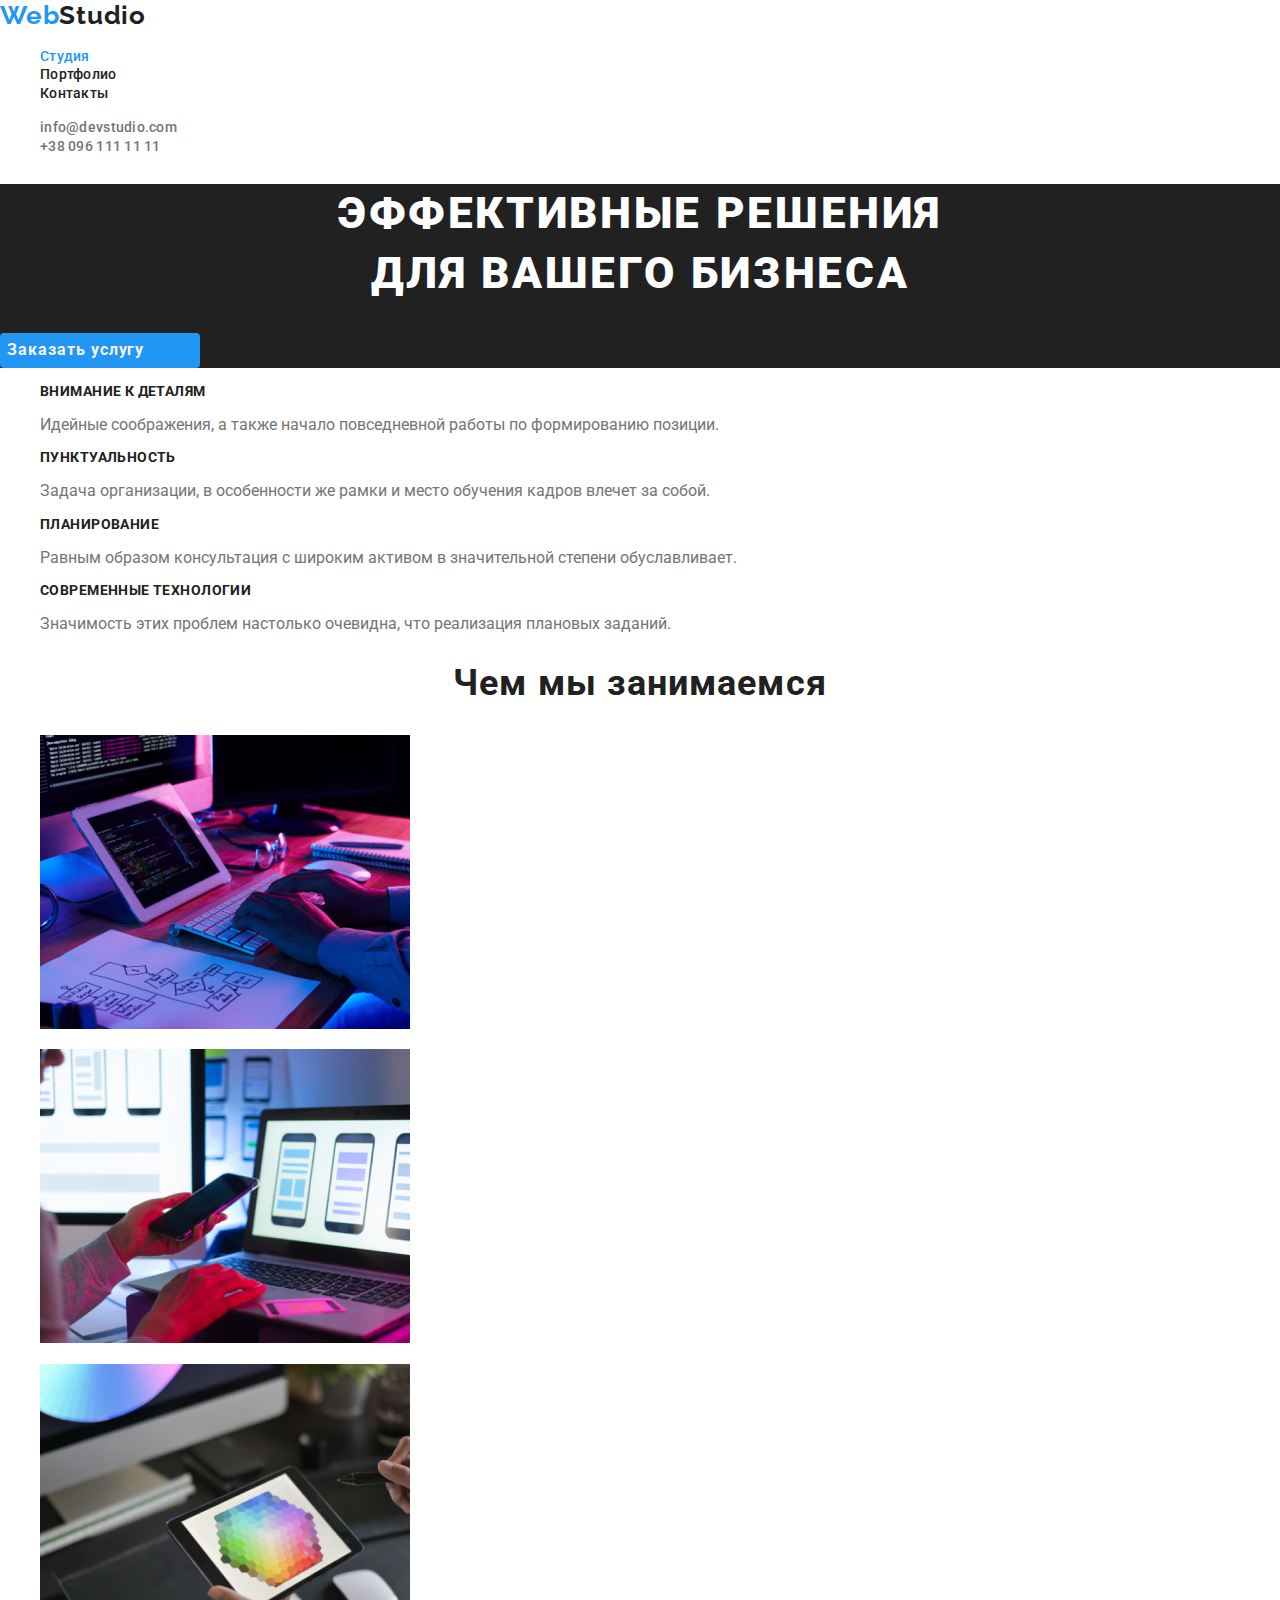
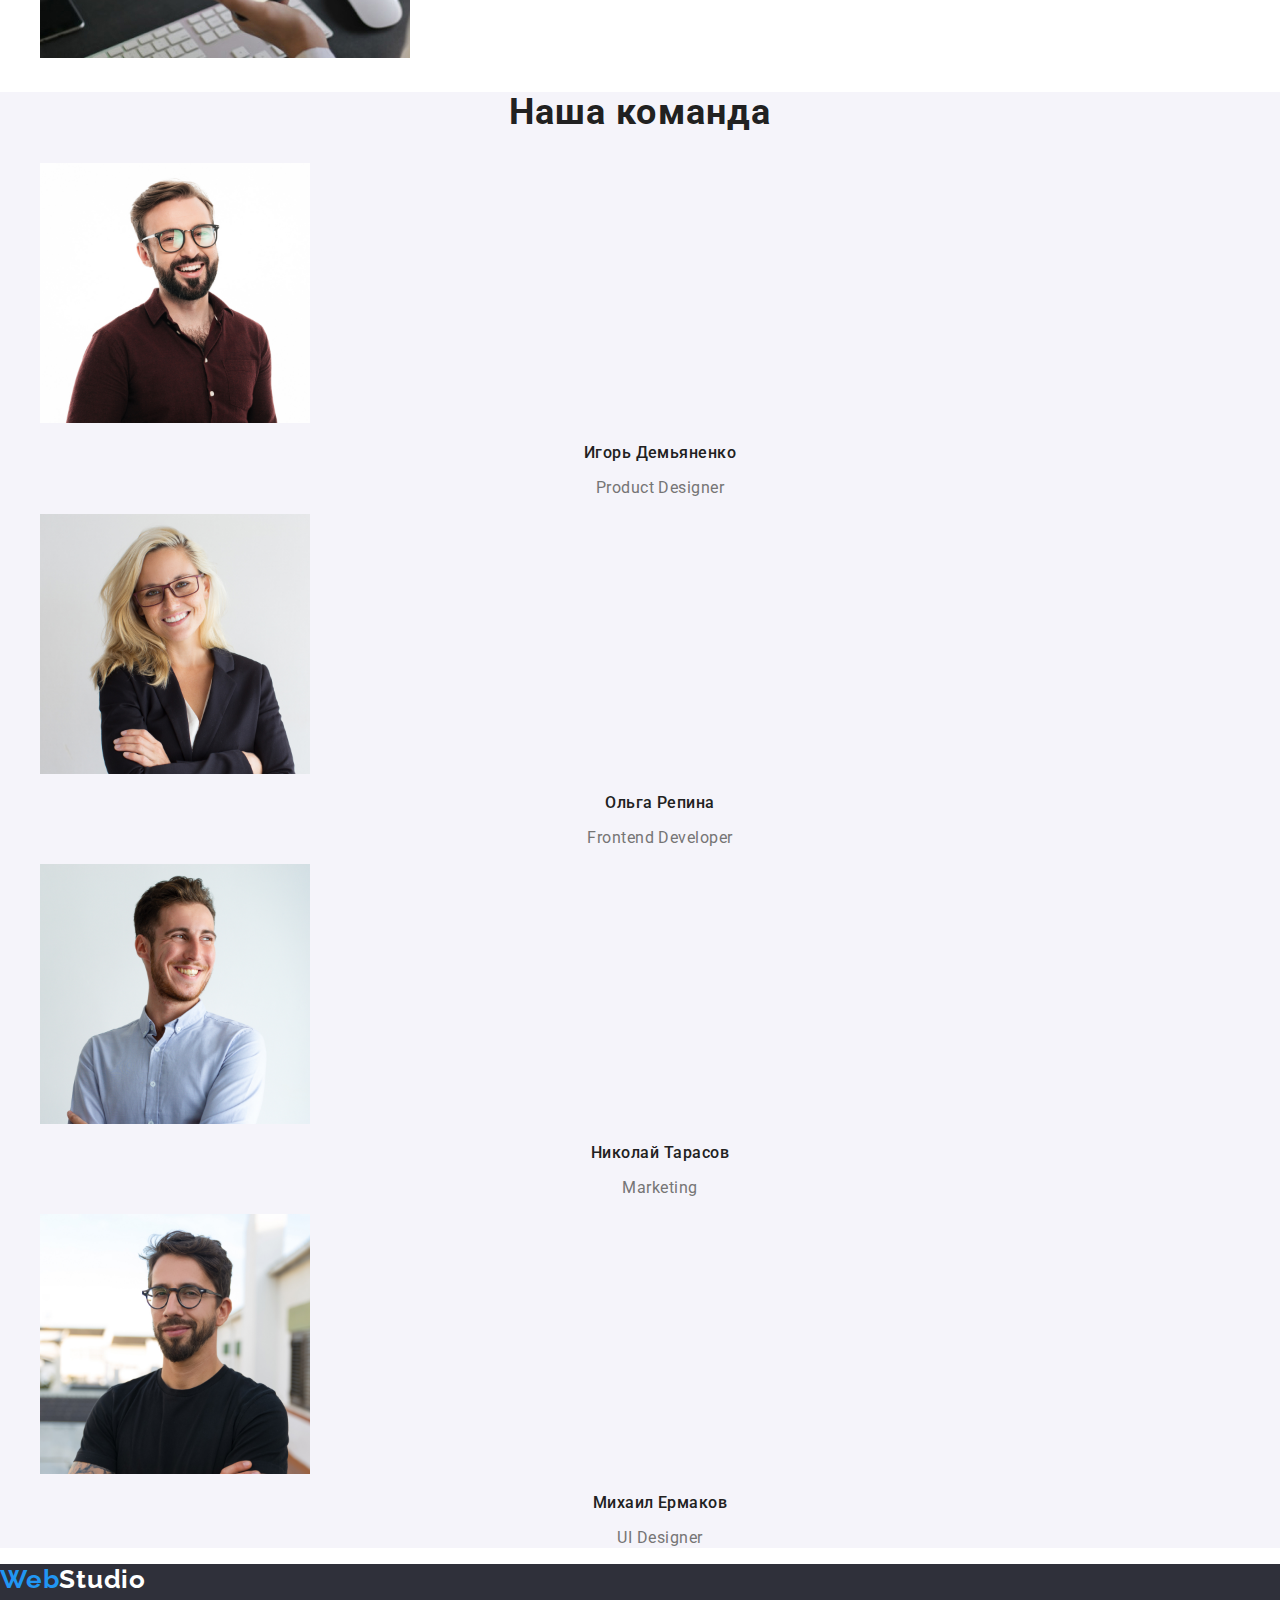
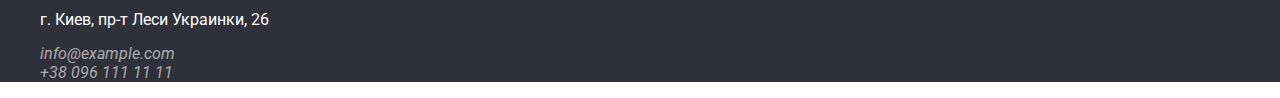
==== commit 98c9809e: "css" ====
--- a/index.html
+++ b/index.html
@@ -10,32 +10,29 @@
     <link rel="preconnect" href="https://fonts.gstatic.com" crossorigin>
     <link href="https://fonts.googleapis.com/css2?family=Raleway:wght@700&family=Roboto:wght@400;700&display=swap"
         rel="stylesheet">
+        <link rel="stylesheet" href="https://cdnjs.cloudflare.com/ajax/libs/modern-normalize/1.1.0/modern-normalize.min.css">
     <link rel="stylesheet" href="./css/styles.css">
    
 </head>
 
 <body>
 
-
+<!-- Шапка -->
     <header class="header">
-
-        <!-- Шапка -->
-        <nav>
-        <a href="" class="logo"><span class="logo-web">Web</span><span class="logo-studio">Studio</span></a>
-            <ul class="site-nav list">
-                <li><a href="./index.html" class="link current">Студия</a></li>
-                <li><a href="./portfolio.html" class="link">Портфолио</a></li>
-                <li><a href="" class="link">Контакты</a></li>
-            </ul>
-            <ul class="cont-nav list">
-                <li><a href="info@devstudio.com" class="link">info@devstudio.com</a></li>
-                <li><a href="380961111111" class="link">+38 096 111 11 11</a></li>
-            </ul>
-            
-        </nav>
+            <nav class="container">
+                <a href="" class="logo"><span class="logo-web">Web</span><span class="logo-studio">Studio</span></a>
+                <ul class="site-nav list">
+                    <li><a href="./index.html" class="link current">Студия</a></li>
+                    <li><a href="./portfolio.html" class="link">Портфолио</a></li>
+                    <li><a href="" class="link">Контакты</a></li>
+                </ul>
+                <ul class="cont-nav list">
+                    <li><a href="info@devstudio.com" class="link">info@devstudio.com</a></li>
+                    <li><a href="380961111111" class="link">+38 096 111 11 11</a></li>
+                </ul>
+             </nav>
         
-
-    </header>
+        </header>
     
     <main>
         <!-- Герой -->
--- a/css/styles.css
+++ b/css/styles.css
@@ -44,6 +44,15 @@
   line-height: 1.19;
   letter-spacing: 0.03em;
 }
+.logo-web {
+  color: #2196f3;
+}
+.logo-studio {
+  color: #212121;
+}
+.logo-studio-two {
+  color: #ffffff;
+}
 
 /* Site-nav */
 .site-nav .link {
@@ -65,15 +74,6 @@
 .site-nav .link.current {
   color: var(--accent-text-color);
 }
-.logo-web {
-  color: #2196f3;
-}
-.logo-studio {
-  color: #212121;
-}
-.logo-studio-two {
-  color: #ffffff;
-}
 
 /* Adress-nav */
 .cont-nav .link {
@@ -108,15 +108,21 @@
   background-color: var(--primary-text-color);
 }
 .button {
+  display: inline-block;
+  border: 1px solid transparent;
+  border-radius: 4px;
+  padding: 10px, 32px;
+  min-width: 200px;
+
   background-color: var(--accent-text-color);
   color: #f5f4fa;
+
   font-weight: bold;
   font-size: 16px;
   line-height: 1.9;
   display: flex;
-  align-items: center;
-  text-align: center;
   letter-spacing: 0.06em;
+  text-align: center;
 }
 .button:hover,
 .button:focus {
@@ -180,6 +186,10 @@
 
 /* Button two */
 .button-two {
+  display: inline-block;
+  border: 1px solid transparent;
+  border-radius: 4px;
+
   background-color: #f5f4fa;
   font-weight: 500;
   font-size: 1.6;
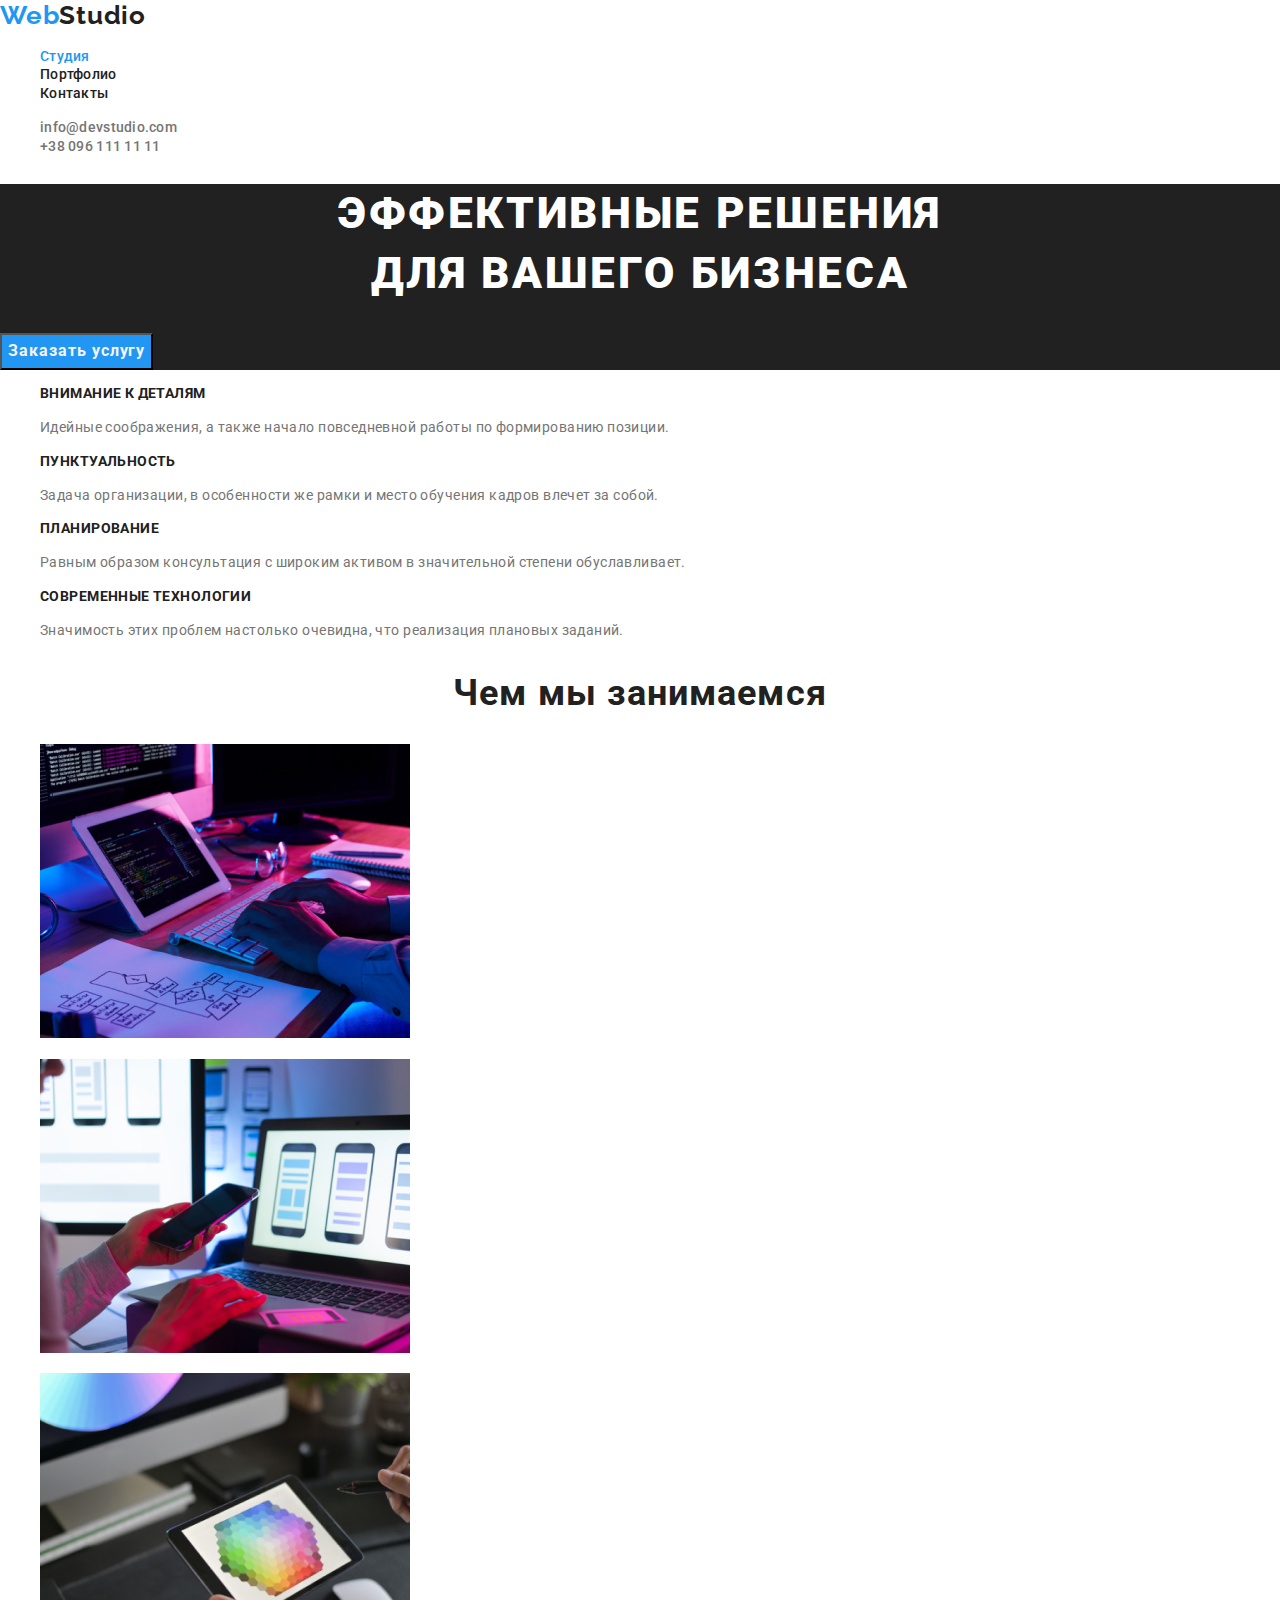
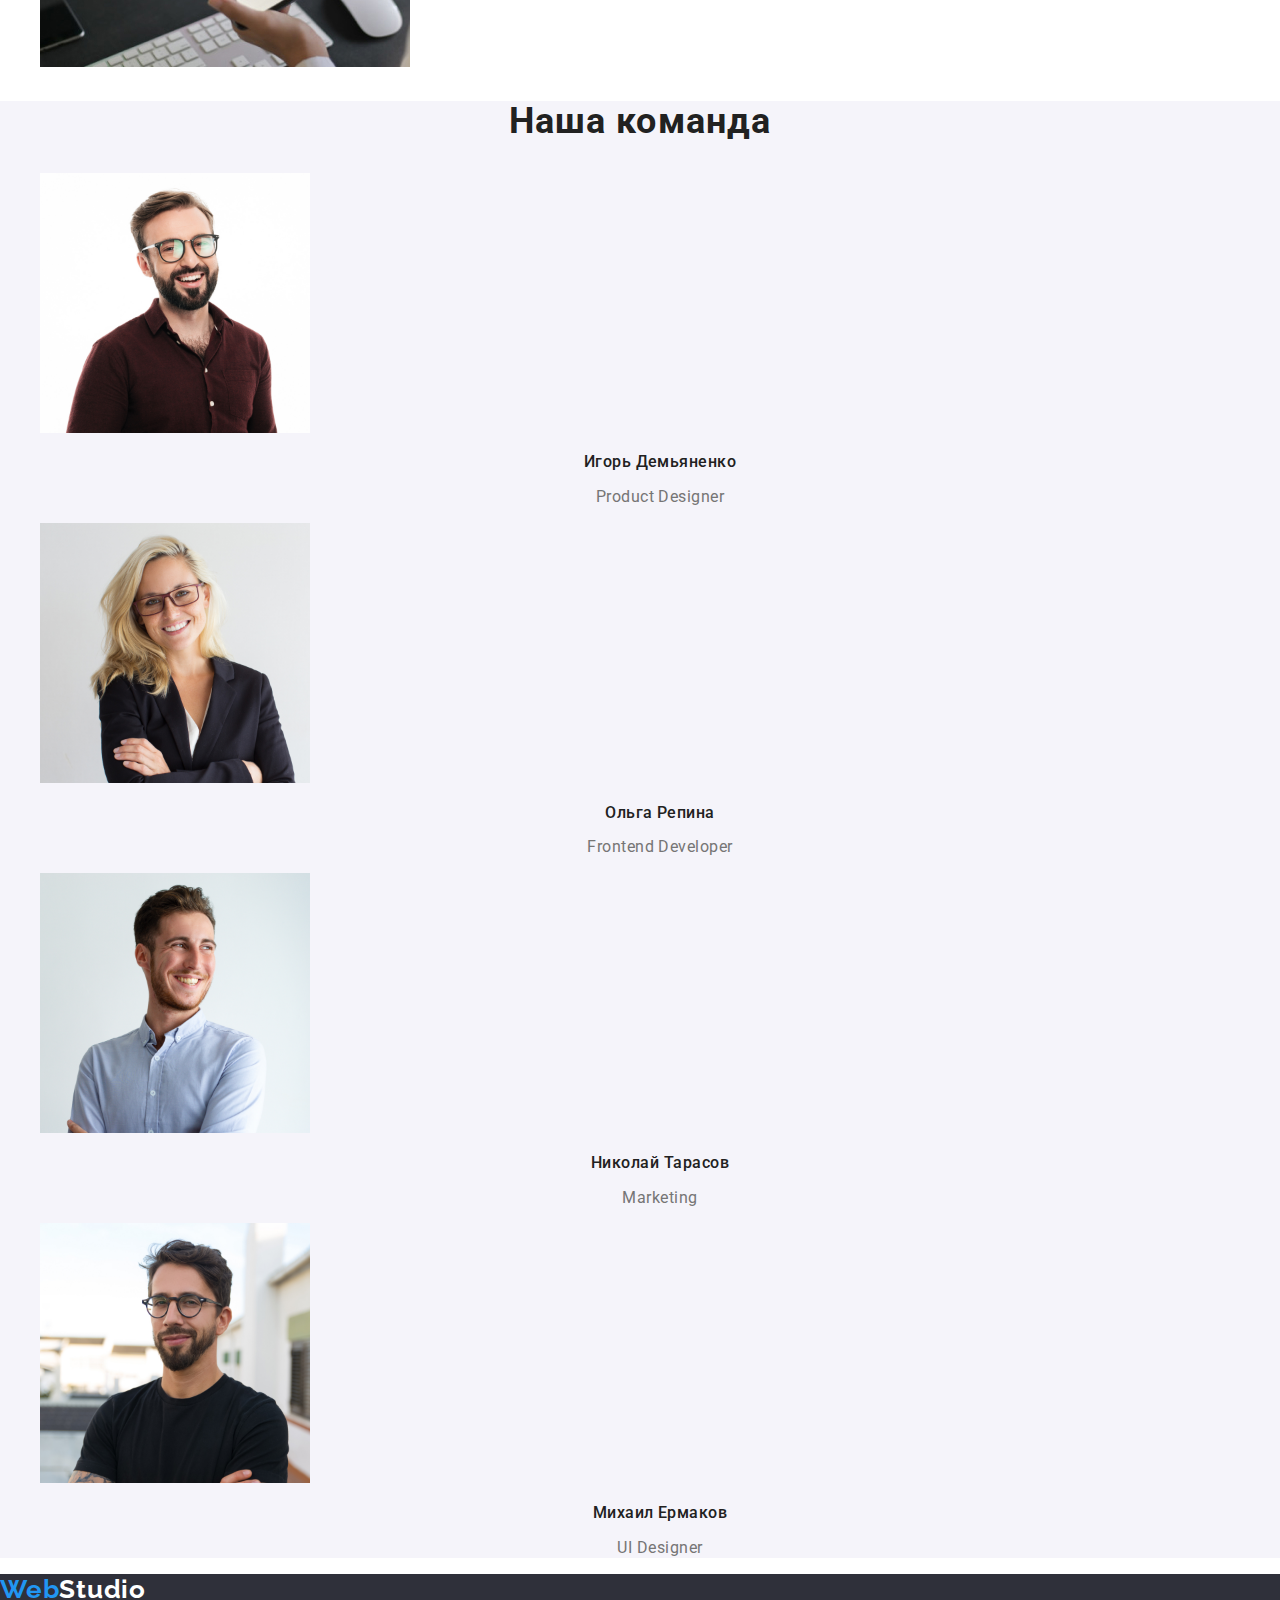
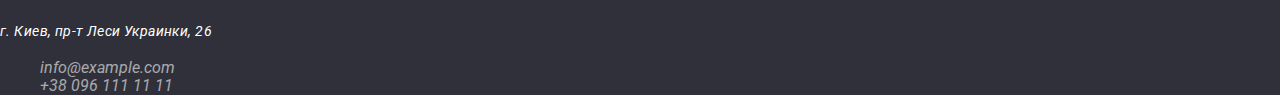
==== commit 045a6e85: "css" ====
--- a/index.html
+++ b/index.html
@@ -6,10 +6,10 @@
     <meta http-equiv="X-UA-Compatible" content="IE=edge">
     <meta name="viewport" content="width=device-width, initial-scale=1.0">
     <title>Document</title>
-    <link rel="preconnect" href="https://fonts.googleapis.com">
-    <link rel="preconnect" href="https://fonts.gstatic.com" crossorigin>
-    <link href="https://fonts.googleapis.com/css2?family=Raleway:wght@700&family=Roboto:wght@400;700&display=swap"
-        rel="stylesheet">
+<link rel="preconnect" href="https://fonts.googleapis.com">
+<link rel="preconnect" href="https://fonts.gstatic.com" crossorigin>
+<link href="https://fonts.googleapis.com/css2?family=Raleway:wght@700&family=Roboto:wght@400;500;700;900&display=swap"
+    rel="stylesheet">
         <link rel="stylesheet" href="https://cdnjs.cloudflare.com/ajax/libs/modern-normalize/1.1.0/modern-normalize.min.css">
     <link rel="stylesheet" href="./css/styles.css">
    
@@ -46,27 +46,27 @@
                 <ul>
                     <li>
                         <h3 class="section-title">Внимание к деталям</h3>
-                        <p>
+                        <p class="p">
                             Идейные соображения, а также начало повседневной работы по формированию позиции.
                         </p>
                     
                     </li>
                     <li>
                         <h3 class="section-title">Пунктуальность</h3>
-                        <p>
+                        <p class="p">
                             Задача организации, в особенности же рамки и место обучения кадров влечет за собой.
                         </p>
                     </li>
                     <li>
                     
                         <h3 class="section-title">Планирование</h3>
-                        <p>Равным образом консультация с широким активом в значительной степени обуславливает.
+                        <p class="p">Равным образом консультация с широким активом в значительной степени обуславливает.
                         </p>
                     
                     </li>
                     <li>
                         <h3 class="section-title">Современные технологии</h3>
-                        <p>
+                        <p class="p">
                             Значимость этих проблем настолько очевидна, что реализация плановых заданий.
                         </p>
                     </li>
@@ -78,18 +78,18 @@
             <h2 class="section-title-two">Чем мы занимаемся</h2>
             <ul>
                 <li>
-                    <img src="./images/img-one.jpg" alt="" width="370">
+                    <img src="./images/img-one.jpg" alt="example" width="370">
 
                 </li>
             </ul>
             <ul>
                 <li>
-                    <img src="./images/img-two.jpg" alt="" width="370">
+                    <img src="./images/img-two.jpg" alt="example" width="370">
                 </li>
             </ul>
             <ul>
                 <li>
-                    <img src="./images/img-three.jpg" alt="" width="370">
+                    <img src="./images/img-three.jpg" alt="example" width="370">
                 </li>
             </ul>
 
@@ -99,23 +99,23 @@
           <h2 class="section-title-two">Наша команда</h2>
             <ul>
                 <li>
-                    <img src="./images/img-01.jpg" alt="" width="270">
+                    <img src="./images/img-01.jpg" alt="example" width="270">
                     <h3 class="section-title-three">Игорь Демьяненко</h3>
                     <p class="paragraph">Product Designer</p>
                 </li>
                 
                 <li>
-                    <img src="./images/img-02.jpg" alt="" width="270">
+                    <img src="./images/img-02.jpg" alt="example" width="270">
                     <h3 class="section-title-three">Ольга Репина</h3>
                     <p class="paragraph">Frontend Developer</p>
                 </li>
                     <li>
-                        <img src="./images/img-03.jpg" alt="" width="270">
+                        <img src="./images/img-03.jpg" alt="example" width="270">
                         <h3 class="section-title-three">Николай Тарасов</h3>
                         <p class="paragraph">Marketing</p>
                     </li>
                     <li>
-                        <img src="./images/img-04.jpg" alt="" width="270">
+                        <img src="./images/img-04.jpg" alt="example" width="270">
                         <h3 class="section-title-three">Михаил Ермаков</h3>
                         <p class="paragraph">UI Designer</p>
                     </li>
@@ -128,15 +128,14 @@
 
     <footer class="footer">
         <a href="" class="logo"><span class="logo-web">Web</span><span class="logo-studio-two">Studio</span></a>
-
-        <ul><li class="direction">г. Киев, пр-т Леси Украинки, 26</li></ul>
-        <address>
-            
-            <ul class="adress-nav"> 
-                 <li><a href="info@example.com" class="link">info@example.com</a></li>
-                <li><a href="+380961111111" class="link">+38 096 111 11 11</a></li>
-            </ul>
-        </address>
+         
+<address>
+<p class="direction">г. Киев, пр-т Леси Украинки, 26</p>
+    <ul class="adress-nav">
+        <li><a href="info@example.com" class="link">info@example.com</a></li>
+        <li><a href="+380961111111" class="link">+38 096 111 11 11</a></li>
+    </ul>
+</address>
     </footer>
 </body>
 
--- a/css/styles.css
+++ b/css/styles.css
@@ -108,12 +108,6 @@
   background-color: var(--primary-text-color);
 }
 .button {
-  display: inline-block;
-  border: 1px solid transparent;
-  border-radius: 4px;
-  padding: 10px, 32px;
-  min-width: 200px;
-
   background-color: var(--accent-text-color);
   color: #f5f4fa;
 
@@ -160,6 +154,13 @@
   font-size: 16px;
   line-height: 1.18;
   text-align: center;
+  letter-spacing: 0.03em;
+}
+
+.p {
+  font-weight: normal;
+  font-size: 14px;
+  line-height: 1.7;
   letter-spacing: 0.03em;
 }
 
@@ -182,14 +183,13 @@
 }
 .direction {
   color: #ffffff;
-}
-
+  font-weight: normal;
+  font-size: 14px;
+  line-height: 24px;
+  letter-spacing: 0.03em;
+}
 /* Button two */
 .button-two {
-  display: inline-block;
-  border: 1px solid transparent;
-  border-radius: 4px;
-
   background-color: #f5f4fa;
   font-weight: 500;
   font-size: 1.6;
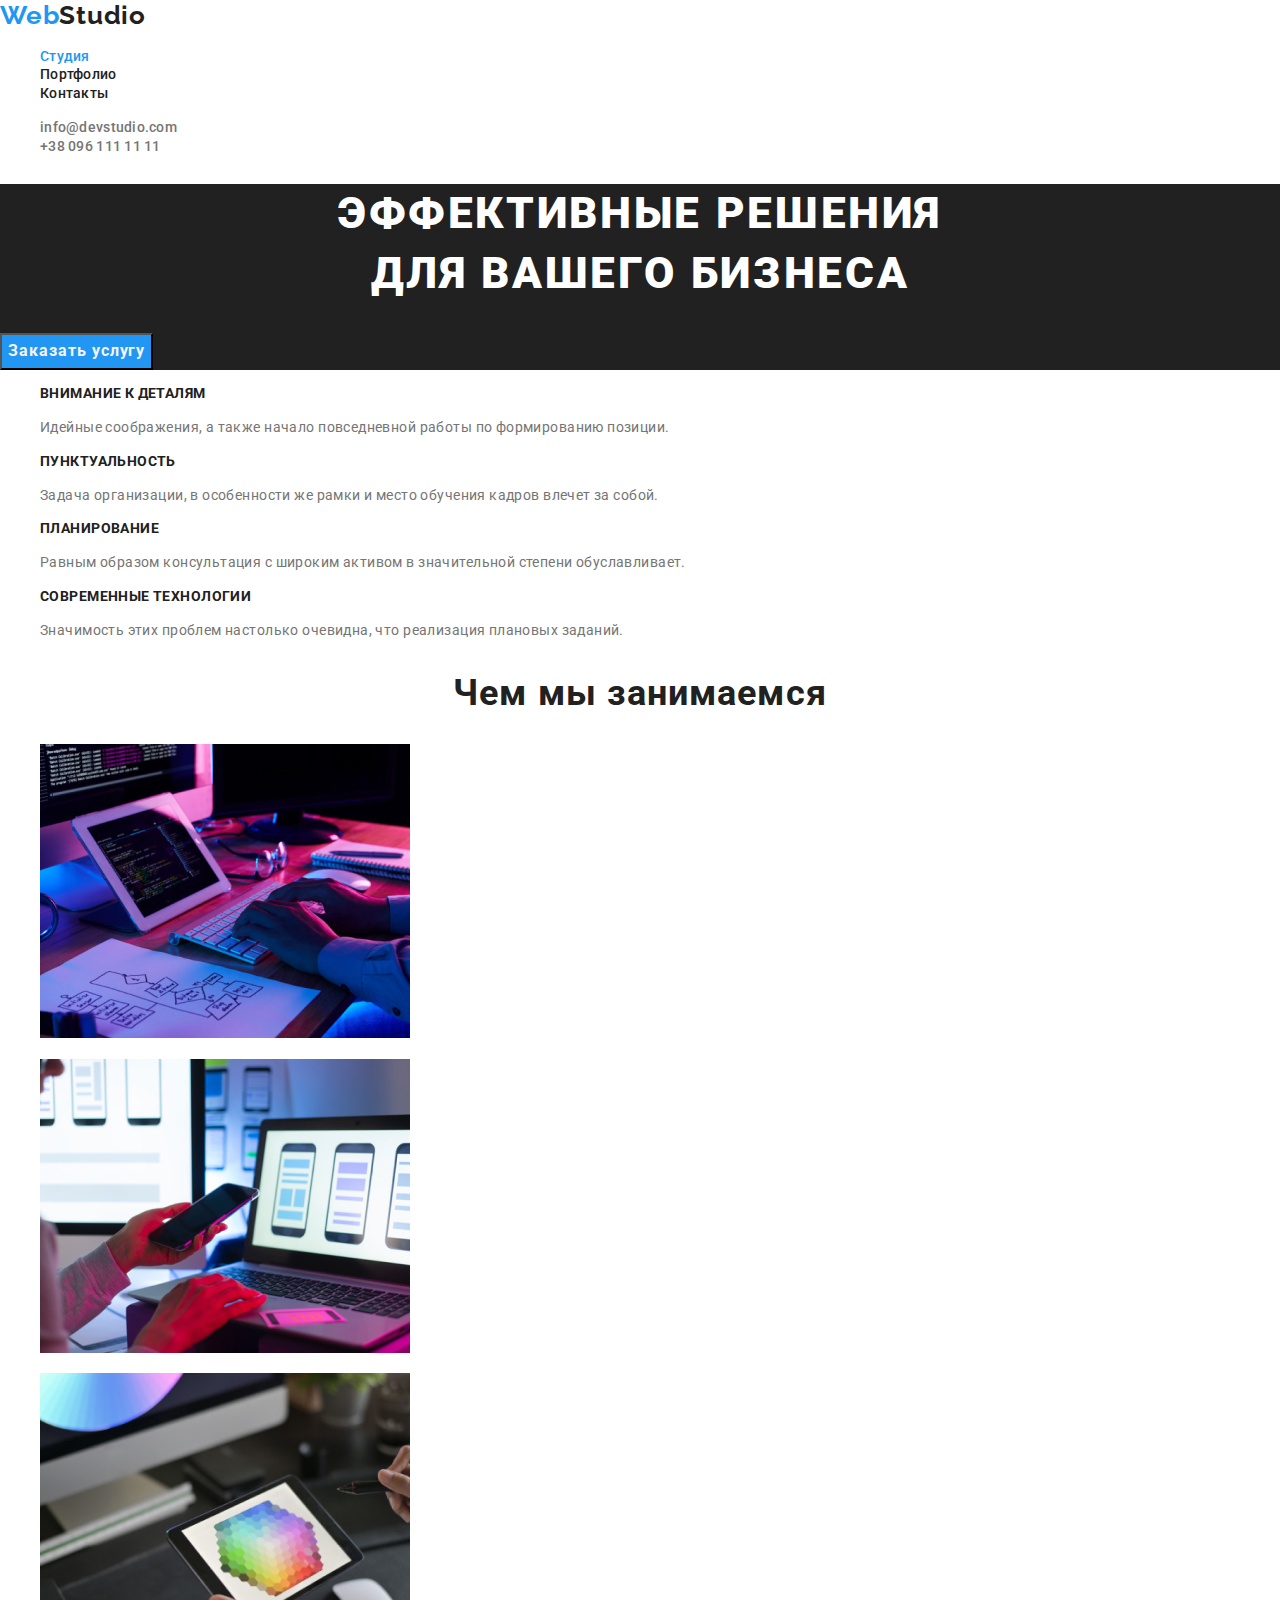
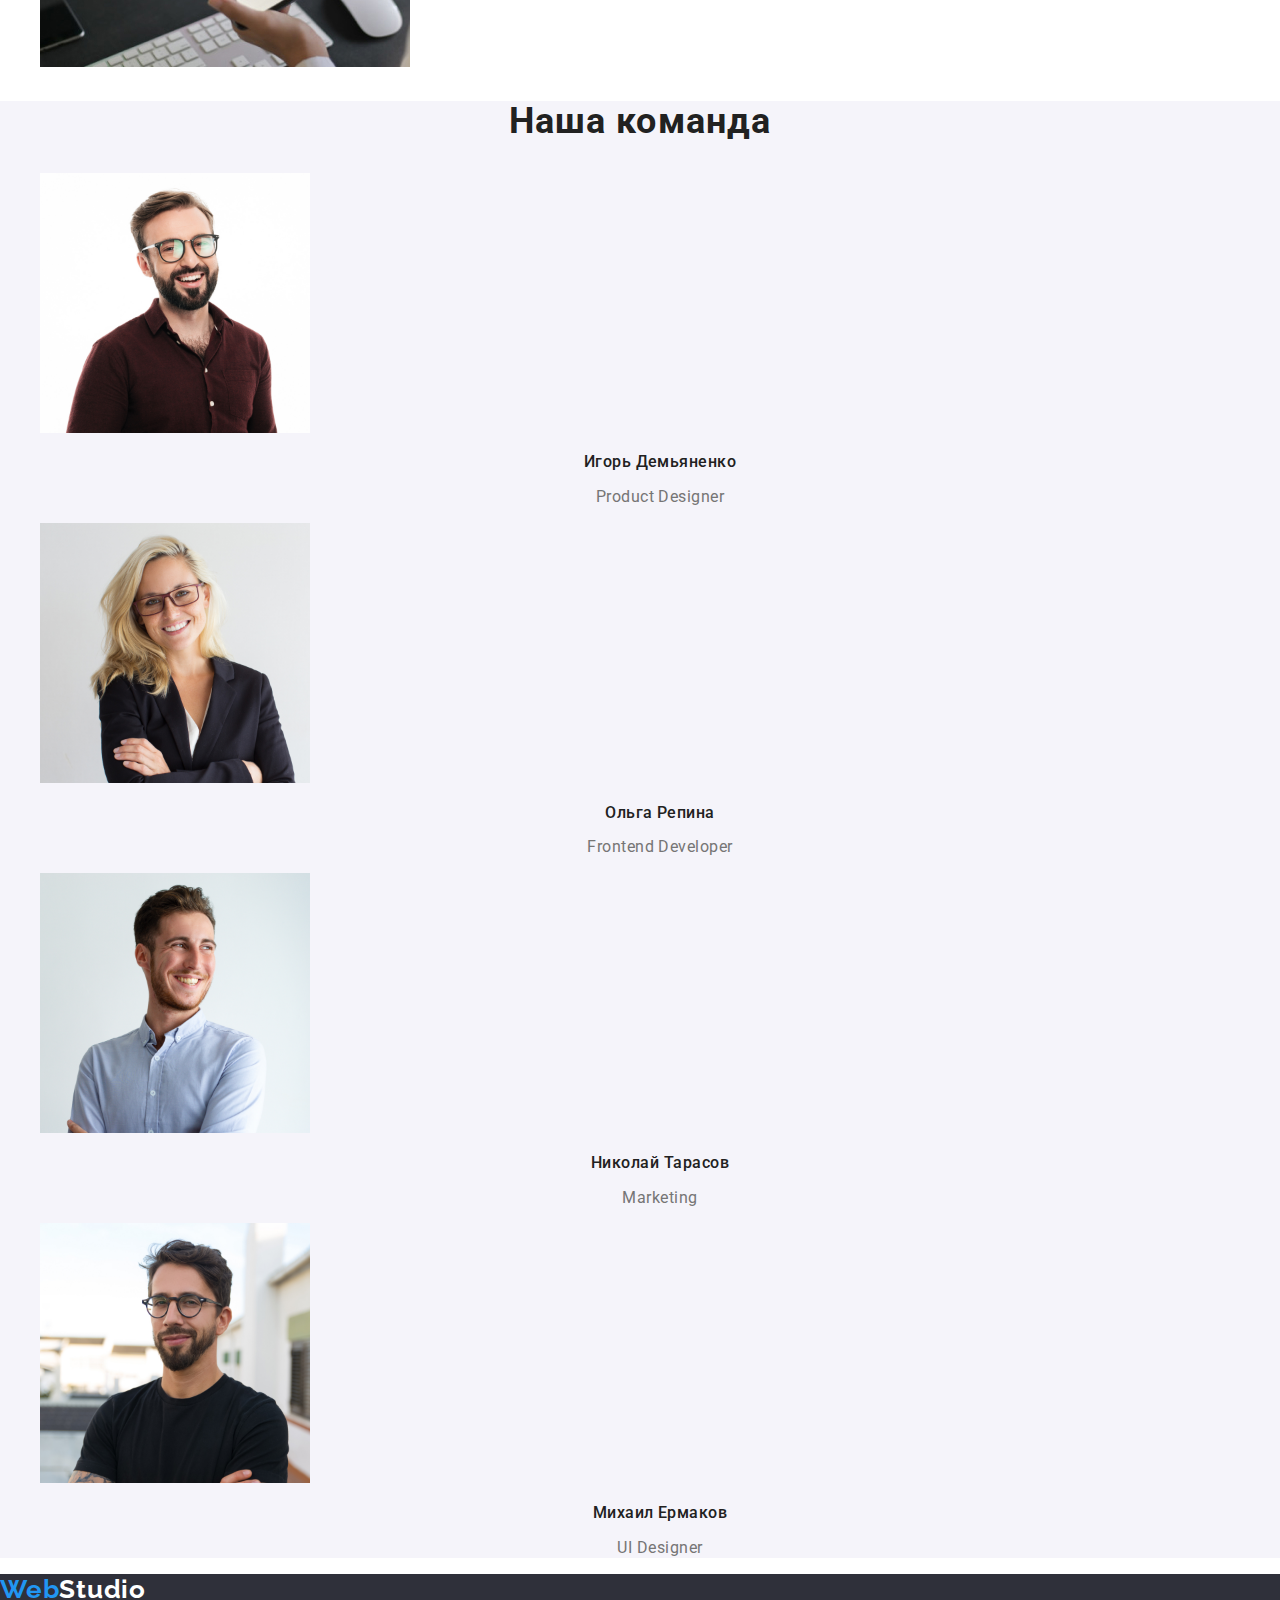
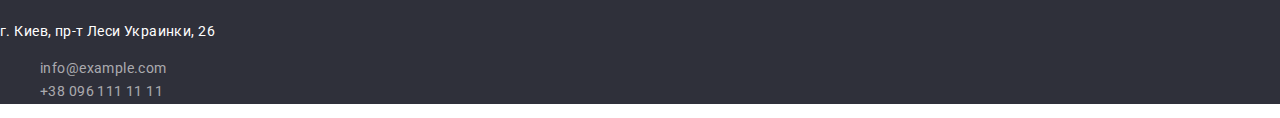
==== commit 111cec95: "css" ====
--- a/index.html
+++ b/index.html
@@ -129,7 +129,7 @@
     <footer class="footer">
         <a href="" class="logo"><span class="logo-web">Web</span><span class="logo-studio-two">Studio</span></a>
          
-<address>
+<address class="add">
 <p class="direction">г. Киев, пр-т Леси Украинки, 26</p>
     <ul class="adress-nav">
         <li><a href="info@example.com" class="link">info@example.com</a></li>
--- a/css/styles.css
+++ b/css/styles.css
@@ -177,6 +177,7 @@
 /* Footer */
 .footer {
   background-color: #2f303a;
+  font-family: Roboto, sans-serif;
 }
 .adress-nav .link {
   color: rgba(255, 255, 255, 0.6);
@@ -205,3 +206,12 @@
   background-color: var(--accent-text-color);
   color: #ffffff;
 }
+
+.add {
+  font-family: Roboto;
+  font-style: normal;
+  font-weight: normal;
+  font-size: 14px;
+  line-height: 1.7;
+  letter-spacing: 0.03em;
+}
